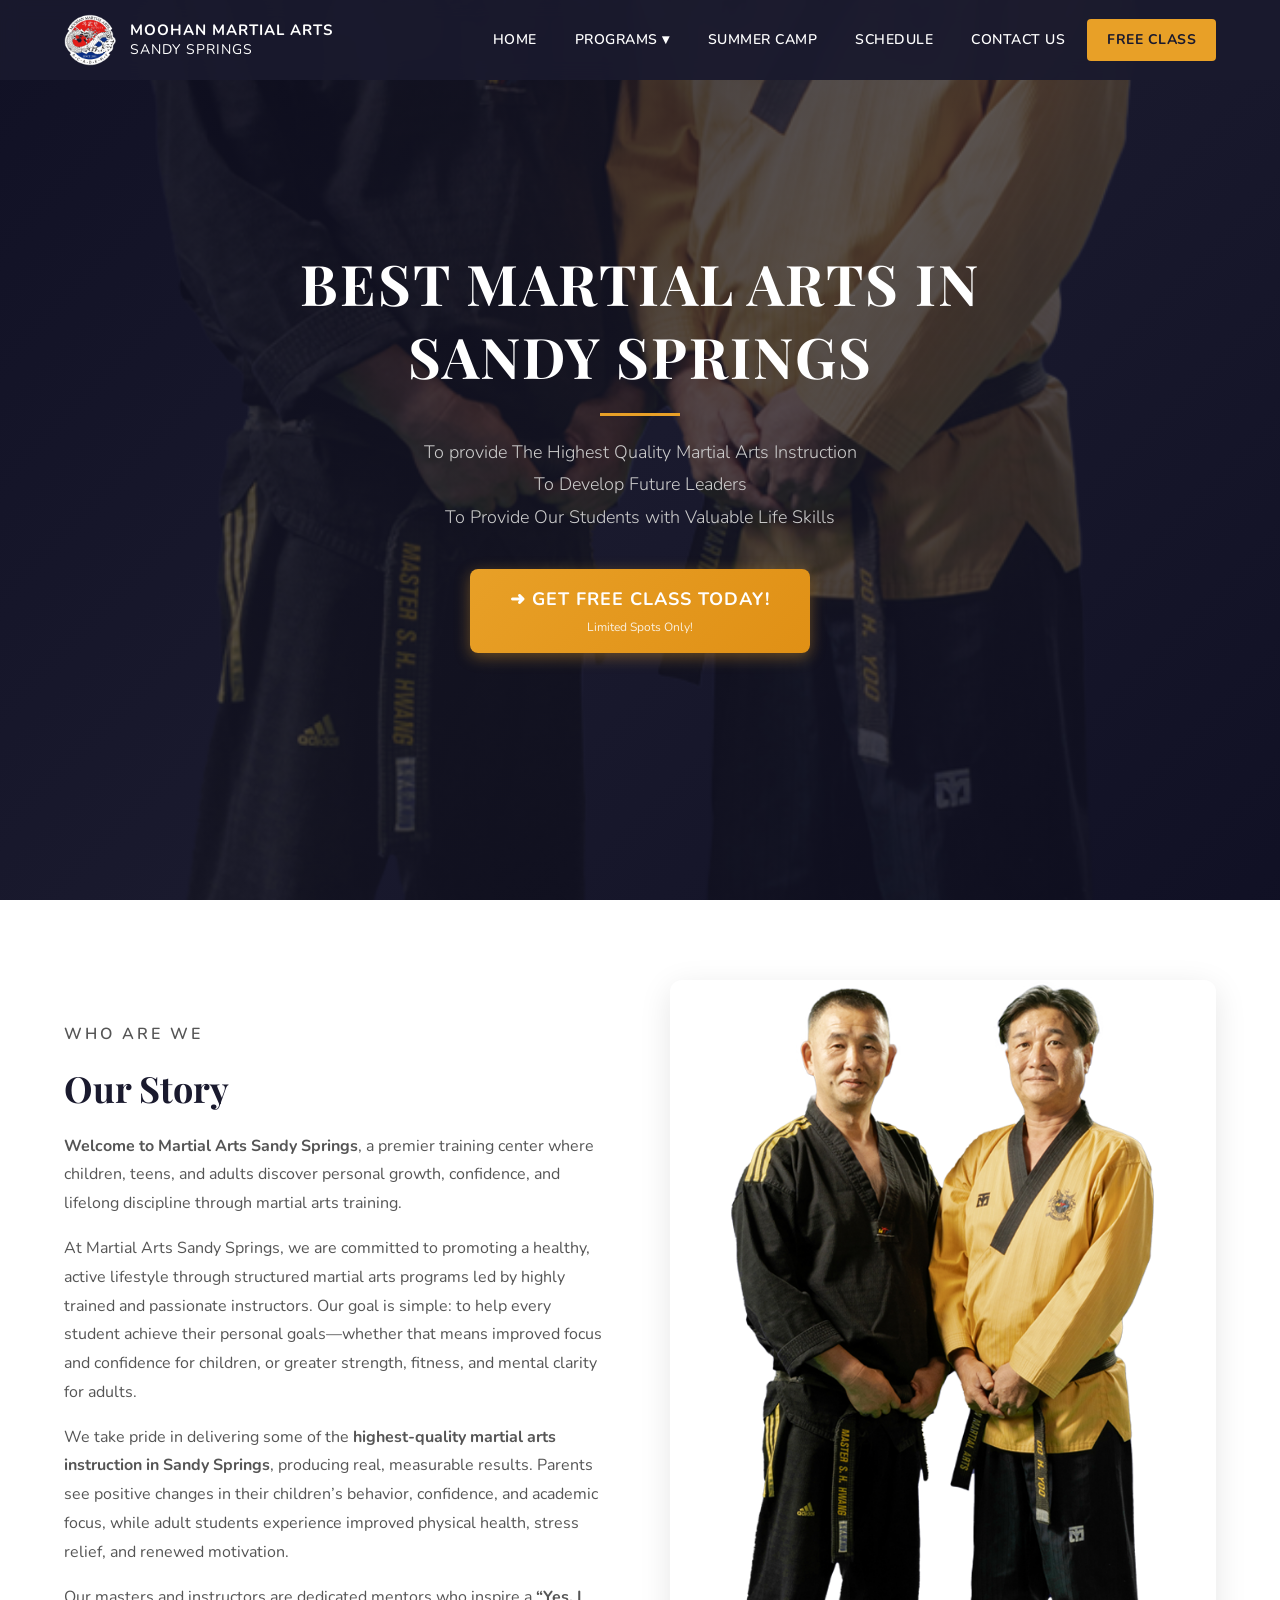
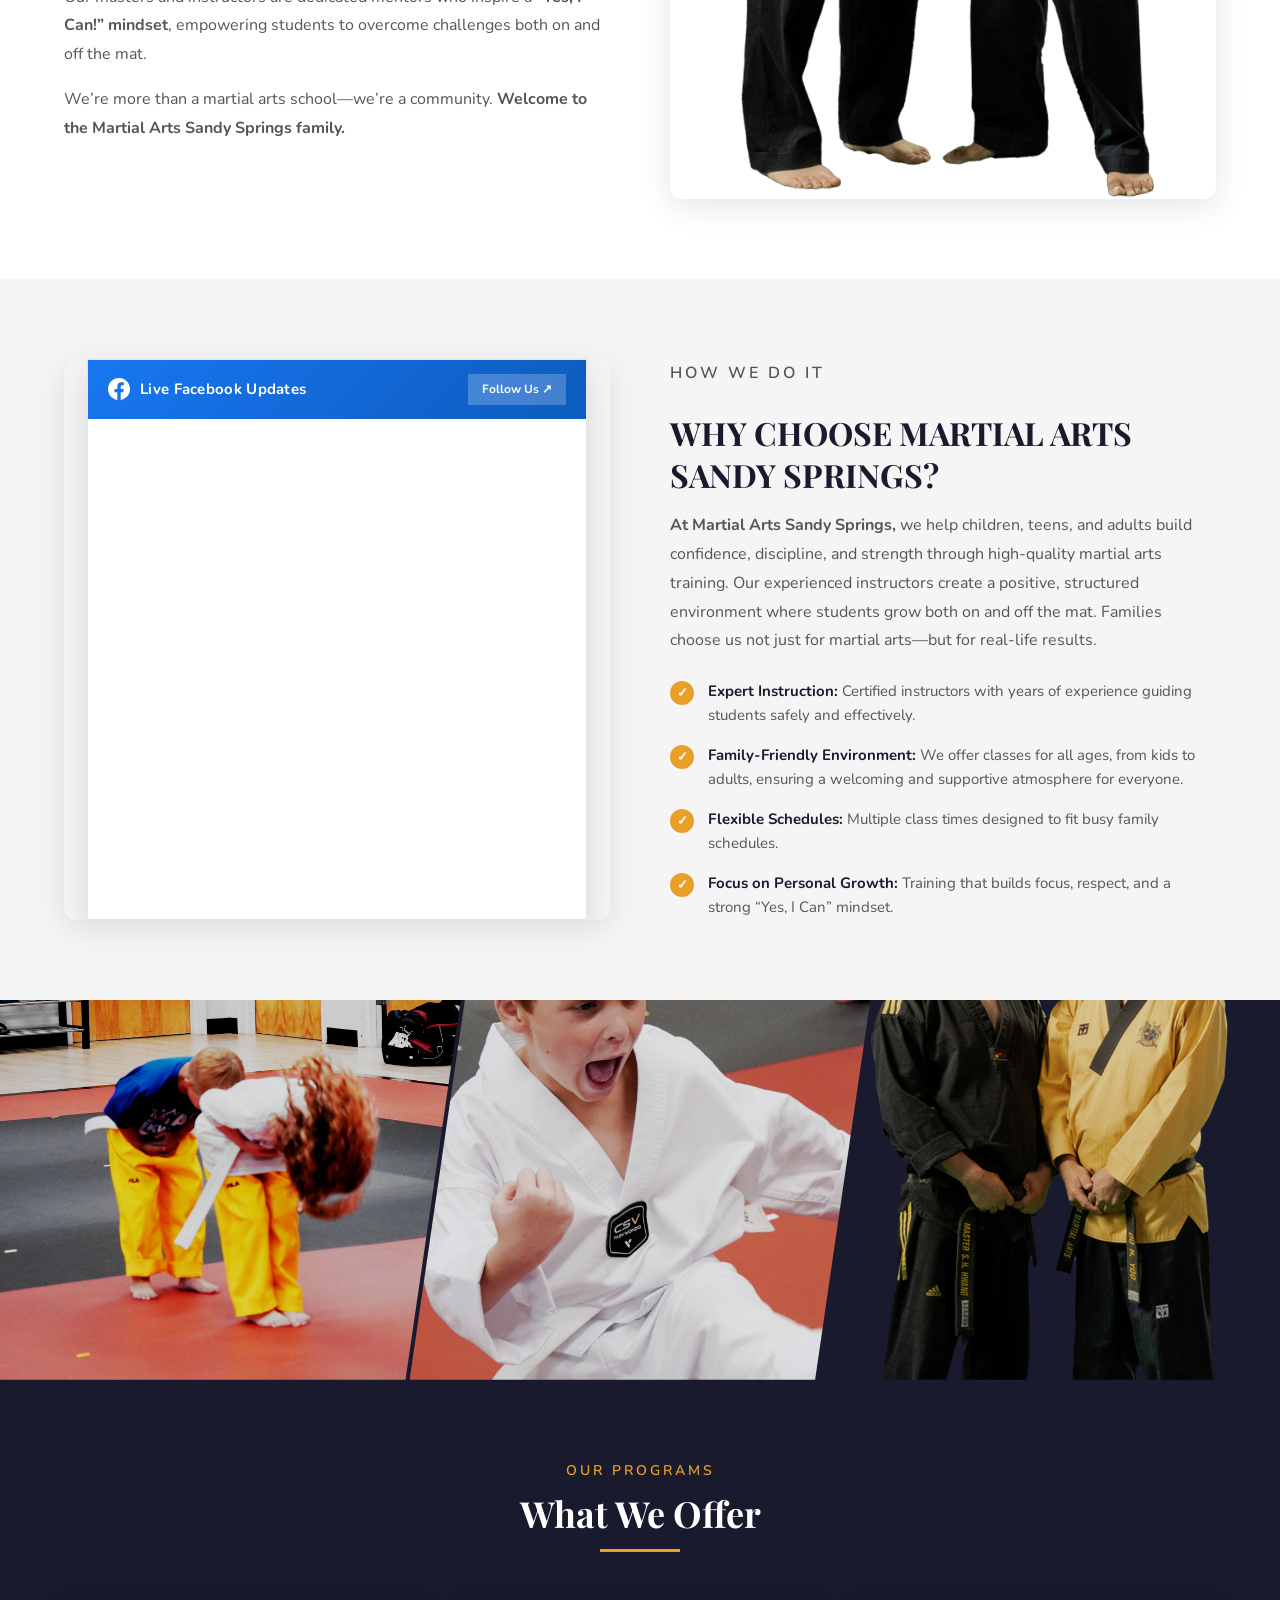
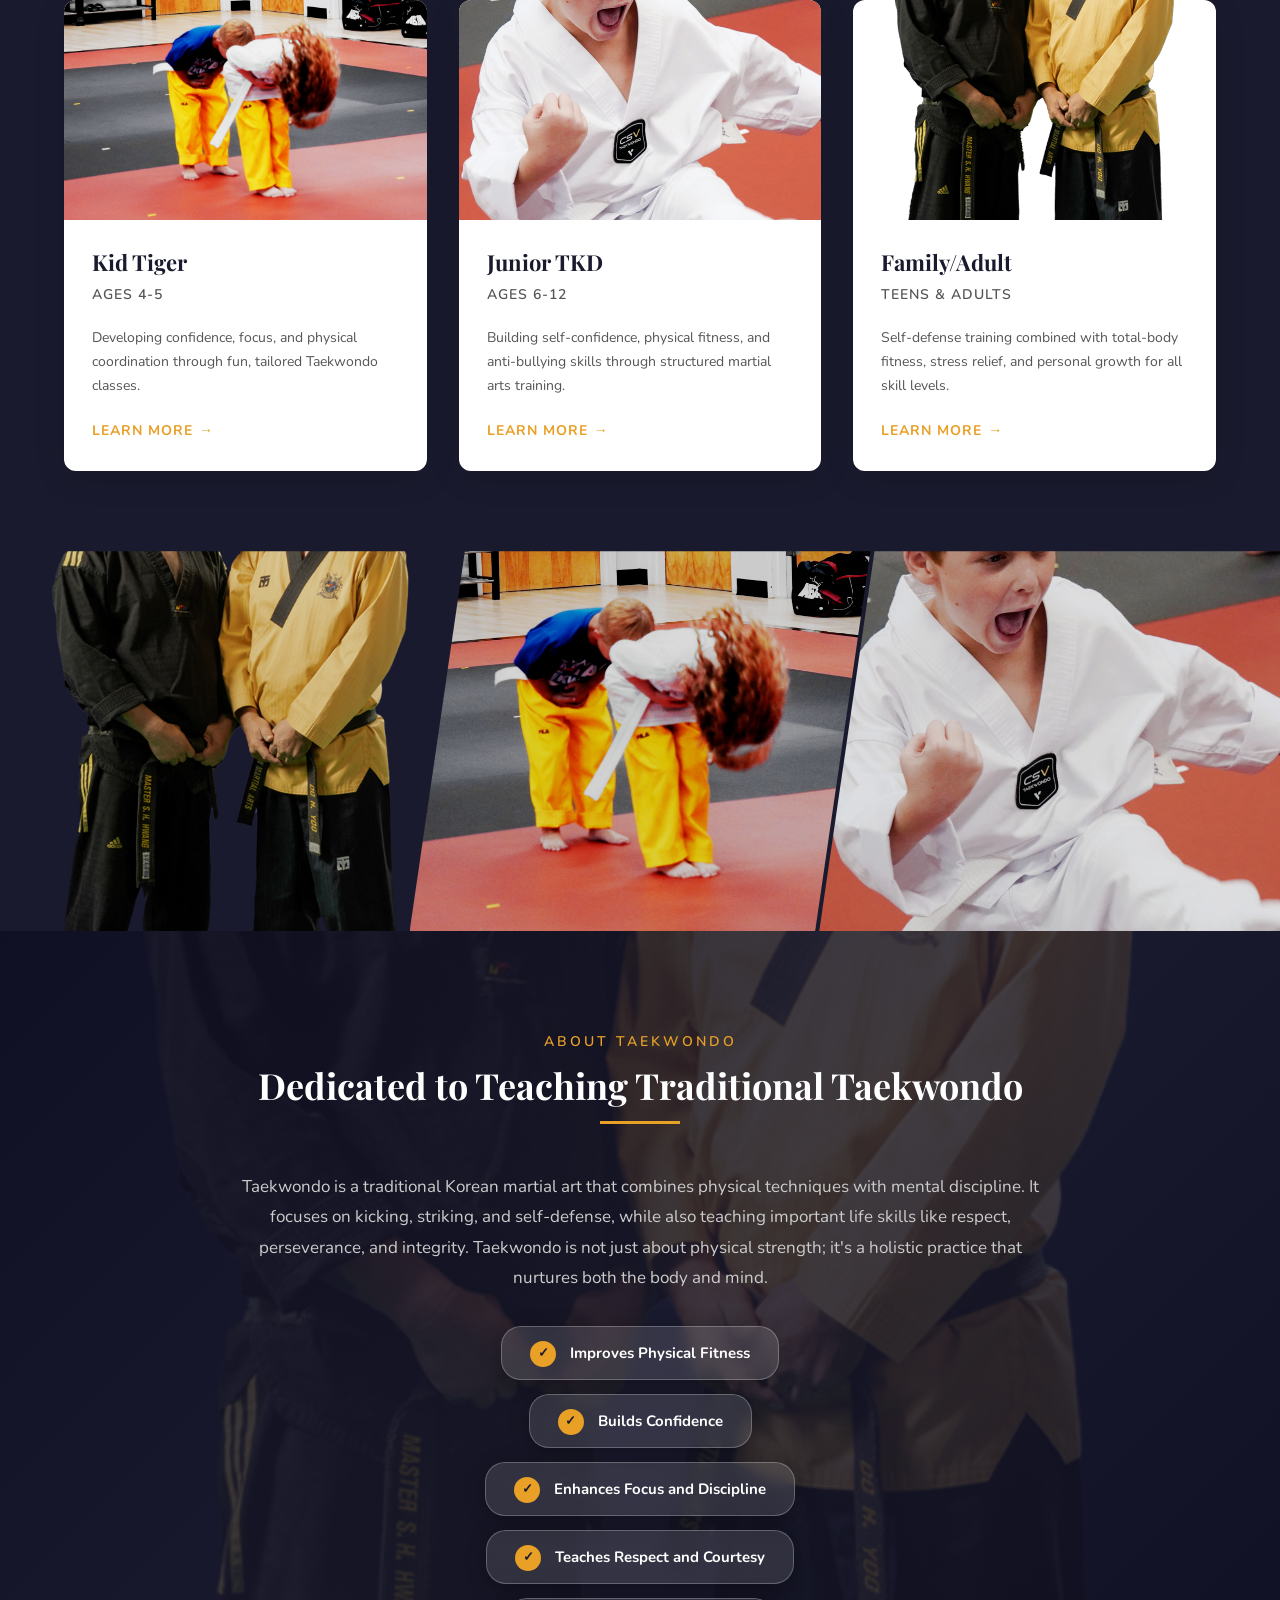
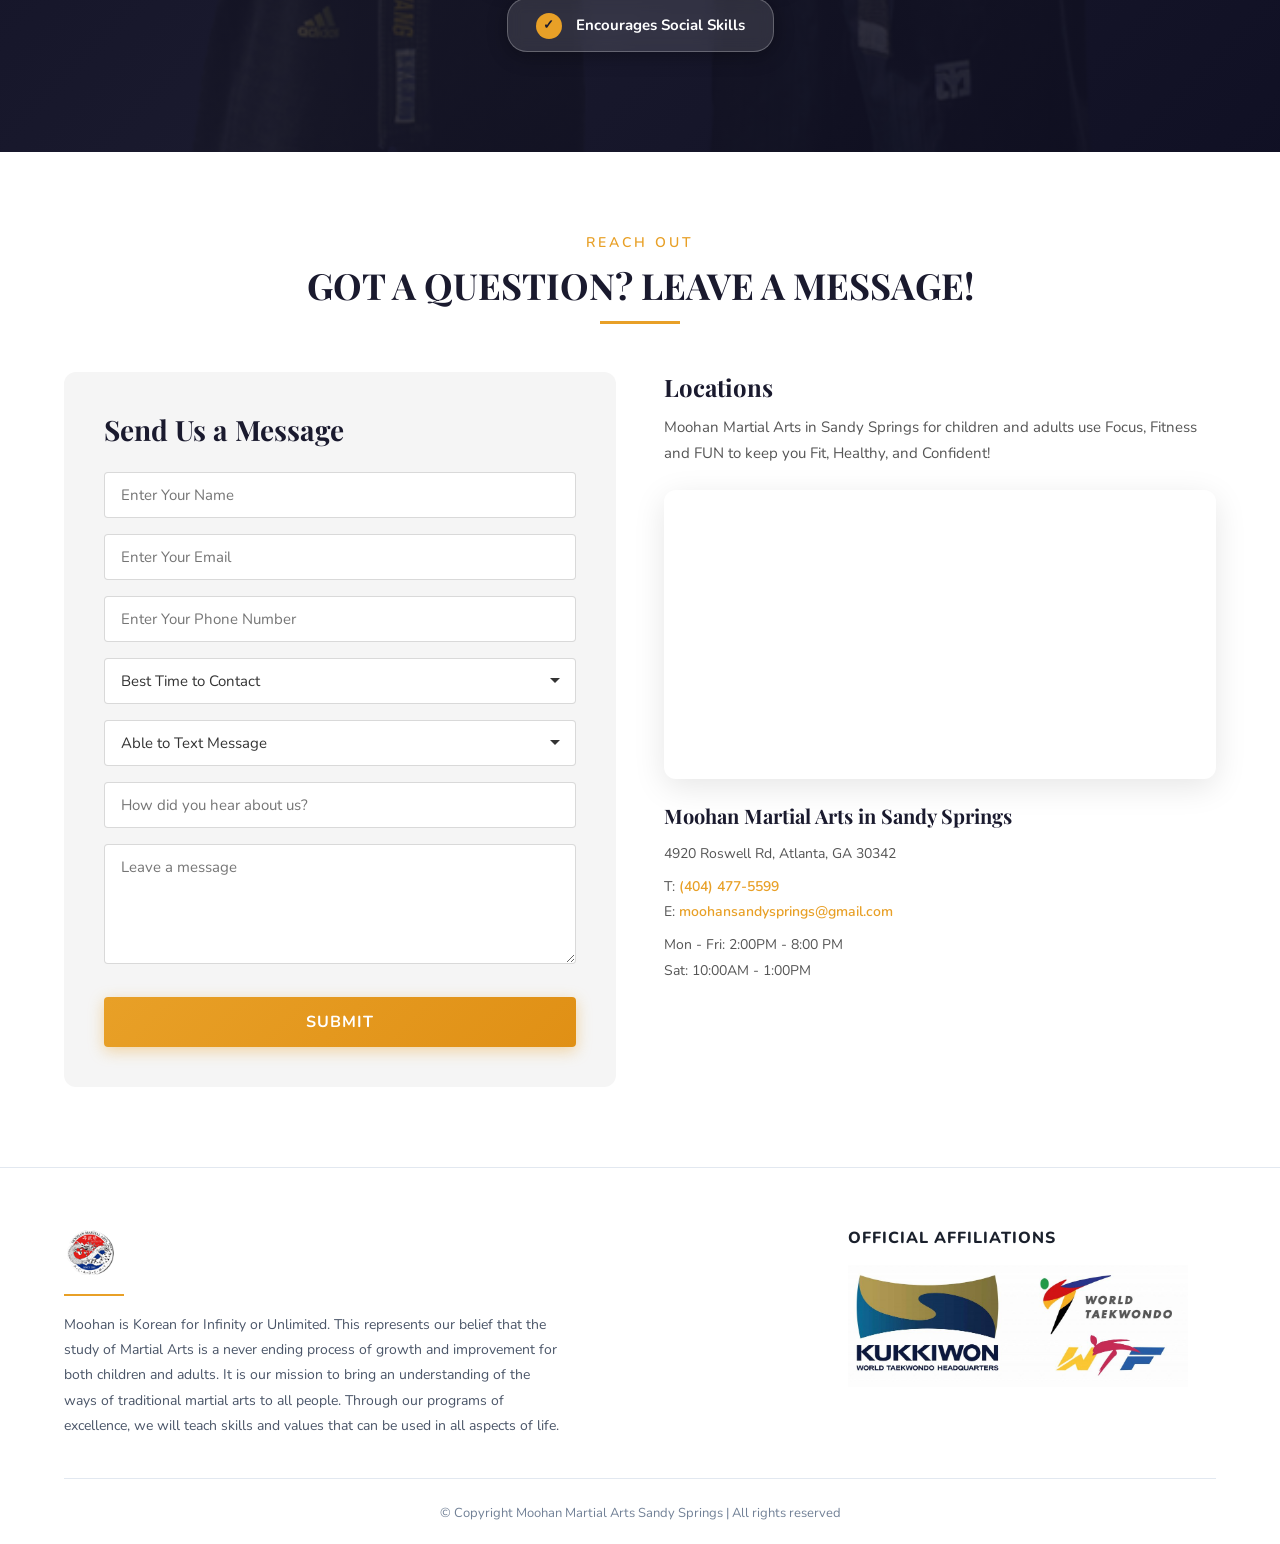
==== index.html @ e14ae4fa "Initial commit — Moohan Martial Arts Sandy Springs website" ====
<!DOCTYPE html>
<html lang="en-US">
<head>
  <meta charset="UTF-8">
  <meta name="viewport" content="width=device-width, initial-scale=1">
  <title>Home of Moohan Martial Arts Sandy Springs</title>
  <meta name="description" content="Discover the art of self-defense and personal growth at Moohan Martial Arts in Sandy Springs. Join our community and elevate your skills today!">
  <meta property="og:title" content="Home of Moohan Martial Arts Sandy Springs">
  <meta property="og:description" content="Best Martial Arts in Sandy Springs. Highest quality instruction for children, teens, and adults.">
  <meta property="og:type" content="website">
  <meta property="og:image" content="uploads/moohan-logo.png">
  <link rel="icon" href="uploads/favicon.png" sizes="32x32">
  <link rel="apple-touch-icon" href="uploads/favicon-192.png">
  <link rel="stylesheet" href="css/style.css">
</head>
<body>

  <!-- ===================== NAVIGATION ===================== -->
  <nav class="navbar" id="navbar">
    <div class="container">
      <a href="index.html" class="nav-brand">
        <img src="uploads/moohan-logo.png" alt="Moohan Martial Arts Logo" width="52" height="52">
        <div class="nav-brand-text">
          <strong>MOOHAN MARTIAL ARTS</strong>
          SANDY SPRINGS
        </div>
      </a>

      <button class="hamburger" id="hamburger" aria-label="Toggle navigation menu">
        <span></span><span></span><span></span>
      </button>

      <ul class="nav-links" id="nav-links">
        <li><a href="index.html">Home</a></li>
        <li>
          <a href="#">Programs ▾</a>
          <ul class="nav-dropdown">
            <li><a href="programs/kid-tiger.html">Kid Tiger</a></li>
            <li><a href="programs/junior-tkd.html">Junior TKD</a></li>
            <li><a href="programs/adult-family.html">Family/Adult</a></li>
          </ul>
        </li>
        <li><a href="summer-camp.html">Summer Camp</a></li>
        <li><a href="schedule.html">Schedule</a></li>
        <li><a href="contact.html">Contact Us</a></li>
        <li><a href="free-trial.html" class="nav-cta">FREE CLASS</a></li>
      </ul>
    </div>
  </nav>

  <!-- ===================== HERO SECTION ===================== -->
  <section class="hero" id="hero" style="background-image: url('uploads/moohan-masters.webp');">
    <div class="hero-content">
      <h1>BEST MARTIAL ARTS IN SANDY SPRINGS</h1>
      <hr class="hero-divider">
      <p class="hero-text">
        To provide The Highest Quality Martial Arts Instruction<br>
        To Develop Future Leaders<br>
        To Provide Our Students with Valuable Life Skills
      </p>
      <a href="free-trial.html" class="btn-cta">
        <span>➜ Get FREE Class Today!</span>
        <span class="btn-sub">Limited Spots Only!</span>
      </a>
    </div>
  </section>

  <!-- ===================== ABOUT / OUR STORY ===================== -->
  <section class="about-section" id="about">
    <div class="container">
      <div class="about-grid">
        <div class="about-text animate-on-scroll">
          <p class="about-label">WHO ARE WE</p>
          <h2>Our Story</h2>
          <p><strong>Welcome to Martial Arts Sandy Springs</strong>, a premier training center where children, teens, and adults discover personal growth, confidence, and lifelong discipline through martial arts training.</p>
          <p>At Martial Arts Sandy Springs, we are committed to promoting a healthy, active lifestyle through structured martial arts programs led by highly trained and passionate instructors. Our goal is simple: to help every student achieve their personal goals—whether that means improved focus and confidence for children, or greater strength, fitness, and mental clarity for adults.</p>
          <p>We take pride in delivering some of the <strong>highest-quality martial arts instruction in Sandy Springs</strong>, producing real, measurable results. Parents see positive changes in their children’s behavior, confidence, and academic focus, while adult students experience improved physical health, stress relief, and renewed motivation.</p>
          <p>Our masters and instructors are dedicated mentors who inspire a <strong>“Yes, I Can!” mindset</strong>, empowering students to overcome challenges both on and off the mat.</p>
          <p>We’re more than a martial arts school—we’re a community. <strong>Welcome to the Martial Arts Sandy Springs family.</strong></p>
        </div>
        <div class="about-image animate-on-scroll">
          <img src="uploads/moohan-masters.webp" alt="Moohan Martial Arts Masters and Instructors" width="600" height="400">
        </div>
      </div>
    </div>
  </section>

  <!-- ===================== WHY CHOOSE US ===================== -->
  <section class="why-choose-section" id="why-choose">
    <div class="container">
      <div class="why-choose-grid">
        <div class="why-choose-image animate-on-scroll" style="display: flex; justify-content: center; align-items: center; width: 100%; max-width: 100%; box-sizing: border-box;">
          <div id="fb-root"></div>
          <script async defer crossorigin="anonymous" src="https://connect.facebook.net/en_US/sdk.js#xfbml=1&version=v18.0"></script>
          
          <div class="fb-card-wrapper" style="width: 100%; max-width: 500px; box-sizing: border-box; background: #ffffff; border-radius: 0; border: 1px solid rgba(0, 0, 0, 0.1); box-shadow: 0 12px 32px rgba(0, 0, 0, 0.12); overflow: hidden; padding: 0;">
            <div class="fb-card-header" style="background: linear-gradient(135deg, #1877f2, #0d5bbd); padding: 14px 20px; display: flex; align-items: center; justify-content: space-between; color: #ffffff; border-radius: 0; box-sizing: border-box;">
              <div style="display: flex; align-items: center; gap: 10px;">
                <svg width="22" height="22" viewBox="0 0 24 24" fill="#ffffff"><path d="M24 12.073c0-6.627-5.373-12-12-12s-12 5.373-12 12c0 5.99 4.388 10.954 10.125 11.854v-8.385H7.078v-3.47h3.047V9.43c0-3.007 1.792-4.669 4.533-4.669 1.312 0 2.686.235 2.686.235v2.953H15.83c-1.491 0-1.956.925-1.956 1.874v2.25h3.328l-.532 3.47h-2.796v8.385C19.612 23.027 24 18.062 24 12.073z"/></svg>
                <span style="font-weight: 700; font-size: 15px; letter-spacing: 0.3px; color: #ffffff;">Live Facebook Updates</span>
              </div>
              <a href="https://www.facebook.com/moohansandysprings/" target="_blank" style="background: rgba(255,255,255,0.22); color: #ffffff; padding: 6px 14px; border-radius: 0; font-size: 12px; font-weight: 700; text-decoration: none; transition: background 0.2s;" onmouseover="this.style.background='rgba(255,255,255,0.38)'" onmouseout="this.style.background='rgba(255,255,255,0.22)'">Follow Us ↗</a>
            </div>

            <div class="fb-page" 
                 data-href="https://www.facebook.com/moohansandysprings/" 
                 data-tabs="timeline" 
                 data-width="500" 
                 data-height="500" 
                 data-small-header="true" 
                 data-adapt-container-width="true" 
                 data-hide-cover="true" 
                 data-show-facepile="false"
                 style="overflow: hidden; width: 100%;">
              <blockquote cite="https://www.facebook.com/moohansandysprings/" class="fb-xfbml-parse-ignore">
                <iframe 
                  src="https://www.facebook.com/plugins/page.php?href=https%3A%2F%2Fwww.facebook.com%2Fmoohansandysprings%2F&tabs=timeline&width=500&height=500&small_header=true&adapt_container_width=true&hide_cover=true&show_facepile=false&appId" 
                  width="100%" 
                  height="500" 
                  style="border:none; overflow:hidden; width:100%; max-width:100%; height:500px; display:block; margin:0; padding:0;" 
                  scrolling="no" 
                  frameborder="0" 
                  allowfullscreen="true" 
                  allow="autoplay; clipboard-write; encrypted-media; picture-in-picture; web-share"
                  title="Moohan Martial Arts Sandy Springs Facebook Feed">
                </iframe>
              </blockquote>
            </div>
          </div>
        </div>
        <div class="why-choose-text animate-on-scroll">
          <p class="about-label">HOW WE DO IT</p>
          <h2>WHY CHOOSE MARTIAL ARTS SANDY SPRINGS?</h2>
          <p><strong>At Martial Arts Sandy Springs,</strong> we help children, teens, and adults build confidence, discipline, and strength through high-quality martial arts training. Our experienced instructors create a positive, structured environment where students grow both on and off the mat. Families choose us not just for martial arts—but for real-life results.</p>
          
          <div class="bullet-list">
            <div class="bullet-item">
              <div class="bullet-icon">✓</div>
              <div class="bullet-content">
                <strong>Expert Instruction:</strong> Certified instructors with years of experience guiding students safely and effectively.
              </div>
            </div>
            <div class="bullet-item">
              <div class="bullet-icon">✓</div>
              <div class="bullet-content">
                <strong>Family-Friendly Environment:</strong> We offer classes for all ages, from kids to adults, ensuring a welcoming and supportive atmosphere for everyone.
              </div>
            </div>
            <div class="bullet-item">
              <div class="bullet-icon">✓</div>
              <div class="bullet-content">
                <strong>Flexible Schedules:</strong> Multiple class times designed to fit busy family schedules.
              </div>
            </div>
            <div class="bullet-item">
              <div class="bullet-icon">✓</div>
              <div class="bullet-content">
                <strong>Focus on Personal Growth:</strong> Training that builds focus, respect, and a strong “Yes, I Can” mindset.
              </div>
            </div>
          </div>
        </div>
      </div>
    </div>
  </section>

  <!-- ===================== GALLERY STRIP 1 ===================== -->
  <section class="photo-gallery-band-flush" id="gallery-1">
    <div class="gallery-grid-flush animate-on-scroll">
      <div class="gallery-item-flush">
        <img src="uploads/kid-tiger-hero.jpg" alt="Martial Arts Student Action Photo 1">
      </div>
      <div class="gallery-item-flush">
        <img src="uploads/kids-martial-arts.jpg" alt="Martial Arts Student Action Photo 2">
      </div>
      <div class="gallery-item-flush">
        <img src="uploads/moohan-masters.webp" alt="Martial Arts Student Action Photo 3">
      </div>
    </div>
  </section>

  <!-- ===================== PROGRAMS ===================== -->
  <section class="programs-section" id="programs">
    <div class="container">
      <p class="section-label">OUR PROGRAMS</p>
      <h2 class="section-title section-title--light">What We Offer</h2>
      <hr class="section-divider">

      <div class="programs-grid">
        <!-- Kid Tiger -->
        <a href="programs/kid-tiger.html" class="program-card animate-on-scroll">
          <div class="program-card-image">
            <img src="uploads/kid-tiger-hero.jpg" alt="Kid Tiger Taekwondo Program for Ages 4-5" width="400" height="260">
          </div>
          <div class="program-card-body">
            <h3>Kid Tiger</h3>
            <p class="program-card-age">Ages 4-5</p>
            <p>Developing confidence, focus, and physical coordination through fun, tailored Taekwondo classes.</p>
            <span class="program-card-link">Learn More</span>
          </div>
        </a>

        <!-- Junior TKD -->
        <a href="programs/junior-tkd.html" class="program-card animate-on-scroll">
          <div class="program-card-image">
            <img src="uploads/kids-martial-arts.jpg" alt="Junior TKD Program for Ages 6-12" width="400" height="260">
          </div>
          <div class="program-card-body">
            <h3>Junior TKD</h3>
            <p class="program-card-age">Ages 6-12</p>
            <p>Building self-confidence, physical fitness, and anti-bullying skills through structured martial arts training.</p>
            <span class="program-card-link">Learn More</span>
          </div>
        </a>

        <!-- Family/Adult -->
        <a href="programs/adult-family.html" class="program-card animate-on-scroll">
          <div class="program-card-image">
            <img src="uploads/moohan-masters.webp" alt="Teen and Adult Martial Arts Program" width="400" height="260">
          </div>
          <div class="program-card-body">
            <h3>Family/Adult</h3>
            <p class="program-card-age">Teens & Adults</p>
            <p>Self-defense training combined with total-body fitness, stress relief, and personal growth for all skill levels.</p>
            <span class="program-card-link">Learn More</span>
          </div>
        </a>
      </div>
    </div>
  </section>

  <!-- ===================== GALLERY STRIP 2 ===================== -->
  <section class="photo-gallery-band-flush" id="gallery-2">
    <div class="gallery-grid-flush animate-on-scroll">
      <div class="gallery-item-flush">
        <img src="uploads/moohan-masters.webp" alt="Dojang Training Area Photo 1">
      </div>
      <div class="gallery-item-flush">
        <img src="uploads/kid-tiger-hero.jpg" alt="Group Board Breaking Photo 2">
      </div>
      <div class="gallery-item-flush">
        <img src="uploads/kids-martial-arts.jpg" alt="Training Facility Photo 3">
      </div>
    </div>
  </section>

  <!-- ===================== ABOUT TAEKWONDO ===================== -->
  <section class="taekwondo-section" id="taekwondo" style="background-image: url('uploads/moohan-masters.webp');">
    <div class="container">
      <div class="taekwondo-content animate-on-scroll">
        <p class="section-label" style="color: var(--color-accent);">ABOUT TAEKWONDO</p>
        <h2 class="section-title section-title--light">Dedicated to Teaching Traditional Taekwondo</h2>
        <hr class="section-divider">
        <p class="taekwondo-description">
          Taekwondo is a traditional Korean martial art that combines physical techniques with mental discipline. It focuses on kicking, striking, and self-defense, while also teaching important life skills like respect, perseverance, and integrity. Taekwondo is not just about physical strength; it's a holistic practice that nurtures both the body and mind.
        </p>

        <div class="taekwondo-bullets">
          <div class="bullet-item">
            <div class="bullet-icon">✓</div>
            <div class="bullet-content"><strong>Improves Physical Fitness</strong></div>
          </div>
          <div class="bullet-item">
            <div class="bullet-icon">✓</div>
            <div class="bullet-content"><strong>Builds Confidence</strong></div>
          </div>
          <div class="bullet-item">
            <div class="bullet-icon">✓</div>
            <div class="bullet-content"><strong>Enhances Focus and Discipline</strong></div>
          </div>
          <div class="bullet-item">
            <div class="bullet-icon">✓</div>
            <div class="bullet-content"><strong>Teaches Respect and Courtesy</strong></div>
          </div>
          <div class="bullet-item">
            <div class="bullet-icon">✓</div>
            <div class="bullet-content"><strong>Encourages Social Skills</strong></div>
          </div>
        </div>
      </div>
    </div>
  </section>

  <!-- ===================== CONTACT / LOCATION ===================== -->
  <section class="contact-section" id="contact">
    <div class="container">
      <p class="section-label">REACH OUT</p>
      <h2 class="section-title section-title--dark">GOT A QUESTION? LEAVE A MESSAGE!</h2>
      <hr class="section-divider">

      <div class="contact-grid">
        <!-- Contact Form -->
        <div class="contact-form-wrapper animate-on-scroll">
          <h3>Send Us a Message</h3>
          <form id="contact-form" action="https://formsubmit.co/moohansandysprings@gatech.edu" method="post" onsubmit="return handleFormSubmit(event)">
            <input type="hidden" name="_subject" value="New Website Inquiry — Moohan Martial Arts Sandy Springs">
            <input type="hidden" name="_template" value="table">
            <input type="hidden" name="_captcha" value="false">
            <input type="hidden" name="_autorespond" value="Thank you for contacting Moohan Martial Arts Sandy Springs! We have received your message and will reach out to you shortly.">
            <div class="form-group">
              <input type="text" name="name" placeholder="Enter Your Name" required id="contact-name">
            </div>
            <div class="form-group">
              <input type="email" name="email" placeholder="Enter Your Email" required id="contact-email">
            </div>
            <div class="form-group">
              <input type="tel" name="phone" placeholder="Enter Your Phone Number" required id="contact-phone">
            </div>
            <div class="form-group">
              <select name="contact_time" required id="contact-time">
                <option value="" disabled selected>Best Time to Contact</option>
                <option value="Morning">Morning</option>
                <option value="Afternoon">Afternoon</option>
                <option value="Evening">Evening</option>
              </select>
            </div>
            <div class="form-group">
              <select name="text_message" required id="contact-sms">
                <option value="" disabled selected>Able to Text Message</option>
                <option value="Yes">Yes</option>
                <option value="No">No</option>
              </select>
            </div>
            <div class="form-group">
              <input type="text" name="referral" placeholder="How did you hear about us?" required id="contact-referral">
            </div>
            <div class="form-group">
              <textarea name="message" placeholder="Leave a message" required id="contact-message"></textarea>
            </div>
            <button type="submit" class="btn-submit" id="contact-submit">Submit</button>
            <div class="form-success" id="form-success">Thank you! Your message has been sent successfully. We'll get back to you soon!</div>
          </form>
        </div>

        <!-- Location & Map -->
        <div class="location-info animate-on-scroll">
          <h4>Locations</h4>
          <p>Moohan Martial Arts in Sandy Springs for children and adults use Focus, Fitness and FUN to keep you Fit, Healthy, and Confident!</p>

          <div class="map-container">
            <iframe title="Google Map — Moohan Martial Arts Sandy Springs" src="https://maps.google.com/maps?output=embed&q=moohan%20sandy%20spring%20in%20GA&z=16" loading="lazy"></iframe>
          </div>

          <div class="location-details">
            <h5>Moohan Martial Arts in Sandy Springs</h5>
            <p>4920 Roswell Rd, Atlanta, GA 30342</p>
            <p>T: <a href="tel:4044775599">(404) 477-5599</a><br>
               E: <a href="mailto:moohansandysprings@gmail.com">moohansandysprings@gmail.com</a></p>
            <p>Mon - Fri: 2:00PM - 8:00 PM<br>
               Sat: 10:00AM - 1:00PM</p>
          </div>
        </div>
      </div>
    </div>
  </section>

  <!-- ===================== FOOTER ===================== -->
  <footer class="footer" id="footer">
    <div class="container">
      <div class="footer-grid">
        <div class="footer-brand">
          <img src="uploads/logo-footer.png" alt="Moohan Martial Arts Sandy Springs Footer Logo" width="311" height="69">
          <hr class="footer-divider">
          <p>Moohan is Korean for Infinity or Unlimited. This represents our belief that the study of Martial Arts is a never ending process of growth and improvement for both children and adults. It is our mission to bring an understanding of the ways of traditional martial arts to all people. Through our programs of excellence, we will teach skills and values that can be used in all aspects of life.</p>
        </div>

        <div class="footer-affiliations">
          <h4>OFFICIAL AFFILIATIONS</h4>
          <div style="margin-top: 16px;">
            <img src="uploads/affiliations-logo.png" alt="Kukkiwon and World Taekwondo Affiliations" style="width: 100%; max-width: 340px; height: auto; display: block;">
          </div>
        </div>
      </div>

      <div class="footer-bottom">
        <p>© Copyright Moohan Martial Arts Sandy Springs | All rights reserved</p>
      </div>
    </div>
  </footer>

  <script src="js/main.js"></script>
</body>
</html>
---- css/style.css ----
/* ===================================================
   Moohan Martial Arts Sandy Springs — Design System
   Exact replica of moohansandysprings.com
   =================================================== */

/* --- Google Fonts --- */
@import url('https://fonts.googleapis.com/css2?family=Nunito:wght@300;400;500;600;700&family=Playfair+Display:wght@400;700&family=Inter:wght@300;700&family=Roboto:wght@300;400;700&family=IBM+Plex+Sans:wght@400&display=swap');

/* --- CSS Reset --- */
*, *::before, *::after {
  margin: 0;
  padding: 0;
  box-sizing: border-box;
}

html {
  scroll-behavior: smooth;
}

body {
  font-family: 'Nunito', 'Roboto', sans-serif;
  font-weight: 400;
  font-size: 16px;
  line-height: 1.6;
  color: #333;
  background: #fff;
  overflow-x: hidden;
}

img {
  max-width: 100%;
  height: auto;
  display: block;
}

a {
  text-decoration: none;
  color: inherit;
  transition: color 0.3s ease, opacity 0.3s ease;
}

ul, ol {
  list-style: none;
}

h1, h2, h3, h4, h5, h6 {
  font-family: 'Playfair Display', serif;
  font-weight: 700;
  line-height: 1.3;
}

/* --- Design Tokens --- */
:root {
  --color-dark: #1a1a2e;
  --color-dark-alt: #16213e;
  --color-dark-section: #0f0f23;
  --color-white: #ffffff;
  --color-light-gray: #f5f5f5;
  --color-text-light: #cccccc;
  --color-text-body: #555555;
  --color-accent: #e8a027;
  --color-accent-hover: #d4911f;
  --color-orange: #f5a623;
  --color-orange-dark: #e09015;
  --color-blue-dark: #1b2a4a;
  --color-border: rgba(255,255,255,0.15);
  --color-overlay: rgba(0,0,0,0.6);
  --shadow-card: 0 8px 32px rgba(0,0,0,0.1);
  --shadow-btn: 0 4px 15px rgba(232,160,39,0.4);
  --radius-sm: 4px;
  --radius-md: 8px;
  --radius-lg: 12px;
  --radius-xl: 20px;
  --transition: 0.3s ease;
  --max-width: 1200px;
  --nav-height: 80px;
}

/* --- Utility --- */
.container {
  max-width: var(--max-width);
  margin: 0 auto;
  padding: 0 24px;
  width: 100%;
}

.container-full {
  width: 100%;
  max-width: 100%;
  padding: 0 32px;
  margin: 0 auto;
}


.section-padding {
  padding: 80px 0;
}

.text-center {
  text-align: center;
}

.sr-only {
  position: absolute;
  width: 1px;
  height: 1px;
  overflow: hidden;
  clip: rect(0 0 0 0);
  white-space: nowrap;
}

/* ===================================================
   NAVIGATION
   =================================================== */
.navbar {
  position: fixed;
  top: 0;
  left: 0;
  right: 0;
  z-index: 1000;
  background: rgba(26, 26, 46, 0.95);
  backdrop-filter: blur(10px);
  -webkit-backdrop-filter: blur(10px);
  height: var(--nav-height);
  display: flex;
  align-items: center;
  transition: background var(--transition), box-shadow var(--transition);
}

.navbar.scrolled {
  background: rgba(15, 15, 35, 0.98);
  box-shadow: 0 2px 20px rgba(0,0,0,0.3);
}

.navbar .container {
  display: flex;
  align-items: center;
  justify-content: space-between;
}

.nav-brand {
  display: flex;
  align-items: center;
  gap: 14px;
  flex-shrink: 0;
}

.nav-brand img {
  width: 52px;
  height: 52px;
  border-radius: 50%;
}

.nav-brand-text {
  color: var(--color-white);
  font-family: 'Nunito', sans-serif;
  font-size: 14px;
  line-height: 1.3;
  letter-spacing: 1px;
}

.nav-brand-text strong {
  font-weight: 700;
  font-size: 15px;
  display: block;
}

.nav-links {
  display: flex;
  align-items: center;
  gap: 6px;
}

.nav-links > li {
  position: relative;
}

.nav-links > li > a {
  display: inline-block;
  padding: 10px 16px;
  color: var(--color-white);
  font-family: 'Nunito', sans-serif;
  font-size: 14px;
  font-weight: 600;
  letter-spacing: 0.5px;
  text-transform: uppercase;
  transition: color var(--transition);
  white-space: nowrap;
}

.nav-links > li > a:hover {
  color: var(--color-accent);
}

/* Dropdown */
.nav-dropdown {
  position: absolute;
  top: 100%;
  left: 0;
  min-width: 200px;
  background: var(--color-dark);
  border: 1px solid var(--color-border);
  border-radius: var(--radius-sm);
  opacity: 0;
  visibility: hidden;
  transform: translateY(8px);
  transition: opacity var(--transition), transform var(--transition), visibility var(--transition);
  box-shadow: 0 8px 30px rgba(0,0,0,0.4);
}

.nav-links > li:hover .nav-dropdown {
  opacity: 1;
  visibility: visible;
  transform: translateY(0);
}

.nav-dropdown li a {
  display: block;
  padding: 12px 20px;
  color: var(--color-white);
  font-family: 'Nunito', sans-serif;
  font-size: 14px;
  font-weight: 500;
  transition: background var(--transition), color var(--transition);
}

.nav-dropdown li a:hover {
  background: rgba(232,160,39,0.15);
  color: var(--color-accent);
}

/* FREE CLASS nav button */
.nav-cta {
  background: var(--color-accent);
  color: var(--color-dark) !important;
  border-radius: var(--radius-sm);
  font-weight: 700 !important;
  padding: 10px 20px !important;
  transition: background var(--transition), transform var(--transition);
}

.nav-cta:hover {
  background: var(--color-accent-hover);
  transform: translateY(-1px);
}

/* Hamburger */
.hamburger {
  display: none;
  flex-direction: column;
  gap: 5px;
  cursor: pointer;
  padding: 8px;
  background: none;
  border: none;
  z-index: 1001;
}

.hamburger span {
  display: block;
  width: 26px;
  height: 2px;
  background: var(--color-white);
  transition: transform var(--transition), opacity var(--transition);
}

.hamburger.active span:nth-child(1) {
  transform: rotate(45deg) translate(5px, 5px);
}
.hamburger.active span:nth-child(2) {
  opacity: 0;
}
.hamburger.active span:nth-child(3) {
  transform: rotate(-45deg) translate(5px, -5px);
}

/* ===================================================
   HERO SECTION
   =================================================== */
.hero {
  position: relative;
  min-height: 100vh;
  display: flex;
  align-items: center;
  justify-content: center;
  background-color: var(--color-dark);
  background-size: cover;
  background-position: center;
  background-repeat: no-repeat;
  overflow: hidden;
}

.hero::before {
  content: '';
  position: absolute;
  inset: 0;
  background: linear-gradient(
    135deg,
    rgba(15, 15, 35, 0.85) 0%,
    rgba(26, 26, 46, 0.7) 50%,
    rgba(15, 15, 35, 0.85) 100%
  );
  z-index: 1;
}

.hero-content {
  position: relative;
  z-index: 2;
  text-align: center;
  max-width: 800px;
  padding: 0 24px;
  animation: fadeInUp 1s ease 0.2s both;
}

.hero h1 {
  color: var(--color-white);
  font-family: 'Playfair Display', serif;
  font-size: clamp(32px, 5vw, 56px);
  font-weight: 700;
  margin-bottom: 16px;
  letter-spacing: 2px;
  text-transform: uppercase;
}

.hero-divider {
  width: 80px;
  height: 3px;
  background: var(--color-accent);
  margin: 20px auto;
  border: none;
}

.hero-text {
  color: var(--color-text-light);
  font-family: 'Nunito', sans-serif;
  font-size: 18px;
  font-weight: 300;
  line-height: 1.8;
  margin-bottom: 36px;
}

/* ===================================================
   CTA BUTTON
   =================================================== */
.btn-cta {
  display: inline-flex;
  flex-direction: column;
  align-items: center;
  background: linear-gradient(135deg, var(--color-accent) 0%, var(--color-orange-dark) 100%);
  color: var(--color-white);
  padding: 16px 40px;
  border-radius: var(--radius-md);
  font-family: 'Nunito', sans-serif;
  font-weight: 700;
  font-size: 18px;
  text-transform: uppercase;
  letter-spacing: 1px;
  transition: transform var(--transition), box-shadow var(--transition);
  box-shadow: var(--shadow-btn);
  border: none;
  cursor: pointer;
  text-align: center;
}

.btn-cta:hover {
  transform: translateY(-3px);
  box-shadow: 0 8px 25px rgba(232,160,39,0.5);
}

.btn-cta .btn-sub {
  font-size: 12px;
  font-weight: 400;
  opacity: 0.85;
  margin-top: 4px;
  text-transform: none;
  letter-spacing: 0;
}

.btn-cta .btn-icon {
  margin-right: 8px;
}

/* ===================================================
   ABOUT / OUR STORY SECTION
   =================================================== */
.about-section {
  padding: 80px 0;
  background: var(--color-white);
}

.about-grid {
  display: grid;
  grid-template-columns: 1fr 1fr;
  gap: 60px;
  align-items: center;
}

.about-label {
  font-family: 'Nunito', sans-serif;
  font-size: 14px;
  font-weight: 600;
  text-transform: uppercase;
  letter-spacing: 3px;
  color: var(--color-accent);
  margin-bottom: 8px;
}

.about-section h2 {
  font-size: 36px;
  color: var(--color-dark);
  margin-bottom: 20px;
}

.about-section p {
  color: var(--color-text-body);
  font-size: 16px;
  line-height: 1.8;
  margin-bottom: 16px;
}

.about-image {
  border-radius: var(--radius-lg);
  overflow: hidden;
  box-shadow: var(--shadow-card);
}

.about-image img {
  width: 100%;
  height: 100%;
  object-fit: cover;
  transition: transform 0.6s ease;
}

.about-image:hover img {
  transform: scale(1.03);
}

/* ===================================================
   PROGRAMS SECTION
   =================================================== */
.programs-section {
  padding: 80px 0;
  background: var(--color-dark);
}

.section-label {
  font-family: 'Nunito', sans-serif;
  font-size: 14px;
  font-weight: 600;
  text-transform: uppercase;
  letter-spacing: 3px;
  color: var(--color-accent);
  text-align: center;
  margin-bottom: 8px;
}

.section-title {
  font-family: 'Playfair Display', serif;
  font-size: 36px;
  font-weight: 700;
  text-align: center;
  margin-bottom: 12px;
}

.section-title--light {
  color: var(--color-white);
}

.section-title--dark {
  color: var(--color-dark);
}

.section-divider {
  width: 80px;
  height: 3px;
  background: var(--color-accent);
  margin: 0 auto 48px;
  border: none;
}

.programs-grid {
  display: grid;
  grid-template-columns: repeat(3, 1fr);
  gap: 32px;
}

.program-card {
  background: var(--color-white);
  border-radius: var(--radius-lg);
  overflow: hidden;
  box-shadow: var(--shadow-card);
  transition: transform var(--transition), box-shadow var(--transition);
}

.program-card:hover {
  transform: translateY(-8px);
  box-shadow: 0 16px 48px rgba(0,0,0,0.15);
}

.program-card-image {
  height: 220px;
  overflow: hidden;
}

.program-card-image img {
  width: 100%;
  height: 100%;
  object-fit: cover;
  transition: transform 0.6s ease;
}

.program-card:hover .program-card-image img {
  transform: scale(1.08);
}

.program-card-body {
  padding: 28px;
}

.program-card-body h3 {
  font-family: 'Playfair Display', serif;
  font-size: 22px;
  color: var(--color-dark);
  margin-bottom: 6px;
}

.program-card-age {
  font-family: 'Nunito', sans-serif;
  font-size: 13px;
  font-weight: 600;
  color: var(--color-accent);
  text-transform: uppercase;
  letter-spacing: 1px;
  margin-bottom: 12px;
}

.program-card-body p {
  color: var(--color-text-body);
  font-size: 14px;
  line-height: 1.7;
  margin-bottom: 20px;
}

.program-card-link {
  display: inline-flex;
  align-items: center;
  gap: 6px;
  color: var(--color-accent);
  font-family: 'Nunito', sans-serif;
  font-weight: 700;
  font-size: 14px;
  text-transform: uppercase;
  letter-spacing: 1px;
  transition: gap var(--transition);
}

.program-card-link:hover {
  gap: 12px;
}

.program-card-link::after {
  content: '→';
}

/* ===================================================
   CONTACT / LOCATION SECTION
   =================================================== */
.contact-section {
  padding: 80px 0;
  background: var(--color-white);
}

.contact-grid {
  display: grid;
  grid-template-columns: 1fr 1fr;
  gap: 48px;
}

.contact-form-wrapper {
  background: var(--color-light-gray);
  border-radius: var(--radius-lg);
  padding: 40px;
}

.contact-form-wrapper h3 {
  font-family: 'Playfair Display', serif;
  font-size: 28px;
  color: var(--color-dark);
  margin-bottom: 24px;
}

.form-group {
  margin-bottom: 16px;
}

.form-group input,
.form-group select,
.form-group textarea {
  width: 100%;
  padding: 12px 16px;
  border: 1px solid rgba(0,0,0,0.15);
  border-radius: var(--radius-sm);
  font-family: 'Nunito', sans-serif;
  font-size: 15px;
  color: #333;
  background: var(--color-white);
  transition: border-color var(--transition), box-shadow var(--transition);
  outline: none;
}

.form-group input:focus,
.form-group select:focus,
.form-group textarea:focus {
  border-color: var(--color-accent);
  box-shadow: 0 0 0 3px rgba(232,160,39,0.15);
}

.form-group textarea {
  min-height: 120px;
  resize: vertical;
}

.form-group select {
  appearance: none;
  background-image: url("data:image/svg+xml,%3Csvg xmlns='http://www.w3.org/2000/svg' width='12' height='12' viewBox='0 0 12 12'%3E%3Cpath fill='%23333' d='M6 8L1 3h10z'/%3E%3C/svg%3E");
  background-repeat: no-repeat;
  background-position: right 14px center;
  padding-right: 36px;
}

.btn-submit {
  display: inline-block;
  background: linear-gradient(135deg, var(--color-accent), var(--color-orange-dark));
  color: var(--color-white);
  padding: 14px 36px;
  border: none;
  border-radius: var(--radius-sm);
  font-family: 'Nunito', sans-serif;
  font-size: 16px;
  font-weight: 700;
  cursor: pointer;
  transition: transform var(--transition), box-shadow var(--transition);
  box-shadow: var(--shadow-btn);
  text-transform: uppercase;
  letter-spacing: 1px;
  width: 100%;
  margin-top: 8px;
}

.btn-submit:hover {
  transform: translateY(-2px);
  box-shadow: 0 6px 20px rgba(232,160,39,0.5);
}

/* Location column */
.location-info h4 {
  font-family: 'Playfair Display', serif;
  font-size: 24px;
  color: var(--color-dark);
  margin-bottom: 12px;
}

.location-info > p {
  color: var(--color-text-body);
  font-size: 15px;
  line-height: 1.7;
  margin-bottom: 24px;
}

.map-container {
  border-radius: var(--radius-lg);
  overflow: hidden;
  margin-bottom: 24px;
  box-shadow: var(--shadow-card);
}

.map-container iframe {
  width: 100%;
  height: 280px;
  border: none;
}

.location-details h5 {
  font-family: 'Playfair Display', serif;
  font-size: 20px;
  color: var(--color-dark);
  margin-bottom: 12px;
}

.location-details p {
  color: var(--color-text-body);
  font-size: 14px;
  line-height: 1.8;
  margin-bottom: 8px;
}

.location-details a {
  color: var(--color-accent);
  font-weight: 600;
}

.location-details a:hover {
  text-decoration: underline;
}

/* ===================================================
   FOOTER
   =================================================== */
.footer {
  background: #ffffff;
  color: #2d3748;
  padding: 60px 0 20px;
  border-top: 1px solid #e2e8f0;
}

.footer-grid {
  display: grid;
  grid-template-columns: 2fr 1fr;
  gap: 48px;
  padding-bottom: 40px;
  border-bottom: 1px solid #e2e8f0;
}

.footer-brand img {
  height: 50px;
  width: auto;
  margin-bottom: 16px;
}

.footer-divider {
  width: 60px;
  height: 2px;
  background: var(--color-accent);
  border: none;
  margin-bottom: 16px;
}

.footer-brand p {
  color: #4a5568;
  font-size: 14px;
  line-height: 1.8;
  max-width: 500px;
}

.footer-affiliations h4 {
  font-family: 'Nunito', sans-serif;
  font-size: 16px;
  font-weight: 800;
  color: #1a202c;
  text-transform: uppercase;
  letter-spacing: 1px;
  margin-bottom: 16px;
}

.footer-bottom {
  text-align: center;
  padding-top: 24px;
  color: #718096;
  font-size: 13px;
  font-family: 'Nunito', sans-serif;
}

/* ===================================================
   PROGRAM DETAIL PAGES (Hero variation)
   =================================================== */
.page-hero {
  position: relative;
  min-height: 55vh;
  display: flex;
  align-items: center;
  justify-content: center;
  background-color: var(--color-dark);
  background-size: cover;
  background-position: center;
  overflow: hidden;
  padding-top: var(--nav-height);
}

.page-hero::before {
  content: '';
  position: absolute;
  inset: 0;
  background: linear-gradient(
    135deg,
    rgba(15, 15, 35, 0.85) 0%,
    rgba(26, 26, 46, 0.7) 50%,
    rgba(15, 15, 35, 0.85) 100%
  );
  z-index: 1;
}

.page-hero-content {
  position: relative;
  z-index: 2;
  text-align: center;
  max-width: 800px;
  padding: 60px 24px;
}

.page-hero h1 {
  color: var(--color-white);
  font-size: clamp(28px, 4vw, 44px);
  text-transform: uppercase;
  letter-spacing: 2px;
  margin-bottom: 16px;
}

/* Feature blocks (program detail pages) */
.features-section {
  padding: 80px 0;
  background: var(--color-white);
}

.features-grid {
  display: grid;
  grid-template-columns: 1fr 1fr;
  gap: 48px;
  align-items: start;
}

.feature-item {
  display: flex;
  gap: 16px;
  align-items: flex-start;
  margin-bottom: 28px;
}

.feature-icon {
  flex-shrink: 0;
  width: 48px;
  height: 48px;
  background: linear-gradient(135deg, var(--color-accent), var(--color-orange-dark));
  border-radius: 50%;
  display: flex;
  align-items: center;
  justify-content: center;
  color: var(--color-white);
  font-size: 20px;
}

.feature-item h3 {
  font-family: 'Nunito', sans-serif;
  font-size: 18px;
  font-weight: 700;
  color: var(--color-dark);
  margin-bottom: 6px;
}

.feature-item p {
  color: var(--color-text-body);
  font-size: 14px;
  line-height: 1.7;
}

/* Benefits section (dark) */
.benefits-section {
  padding: 80px 0;
  background: var(--color-dark);
}

.benefits-grid {
  display: grid;
  grid-template-columns: 1fr 1fr;
  gap: 40px;
  align-items: center;
}

.benefits-text h2 {
  color: var(--color-white);
  font-size: 32px;
  margin-bottom: 16px;
}

.benefits-text p {
  color: var(--color-text-light);
  font-size: 15px;
  line-height: 1.8;
}

.benefits-image {
  border-radius: var(--radius-lg);
  overflow: hidden;
}

.benefits-image img {
  width: 100%;
  object-fit: cover;
}

/* Join us / CTA band */
.cta-band {
  padding: 60px 0;
  background: var(--color-light-gray);
}

.cta-band-inner {
  display: flex;
  align-items: center;
  justify-content: space-between;
  gap: 32px;
}

.cta-band h2 {
  font-size: 30px;
  color: var(--color-dark);
}

.cta-band p {
  color: var(--color-text-body);
  font-size: 15px;
  max-width: 600px;
}

/* Schedule section */
.schedule-viewer {
  padding: 40px 0 80px;
  background: var(--color-white);
}

.schedule-embed {
  max-width: 900px;
  margin: 0 auto;
}

.schedule-embed iframe,
.schedule-embed embed,
.schedule-embed object {
  width: 100%;
  min-height: 700px;
  border: none;
  border-radius: var(--radius-lg);
  box-shadow: var(--shadow-card);
}

.schedule-download {
  text-align: center;
  margin-top: 24px;
}

.schedule-download a {
  display: inline-flex;
  align-items: center;
  gap: 8px;
  color: var(--color-accent);
  font-family: 'Nunito', sans-serif;
  font-weight: 700;
  font-size: 16px;
}

.schedule-download a:hover {
  text-decoration: underline;
}

/* Form success message */
.form-success {
  display: none;
  background: #e6f7e6;
  color: #2d7a2d;
  padding: 16px 24px;
  border-radius: var(--radius-sm);
  font-family: 'Nunito', sans-serif;
  font-weight: 600;
  margin-top: 16px;
  text-align: center;
}

.form-success.show {
  display: block;
  animation: fadeInUp 0.4s ease;
}

/* ===================================================
   ANIMATIONS
   =================================================== */
@keyframes fadeInUp {
  from {
    opacity: 0;
    transform: translateY(30px);
  }
  to {
    opacity: 1;
    transform: translateY(0);
  }
}

@keyframes fadeIn {
  from { opacity: 0; }
  to { opacity: 1; }
}

/* Scroll-triggered animations */
.animate-on-scroll {
  opacity: 0;
  transform: translateY(30px);
  transition: opacity 0.7s ease, transform 0.7s ease;
}

.animate-on-scroll.visible {
  opacity: 1;
  transform: translateY(0);
}

/* ===================================================
   RESPONSIVE
   =================================================== */
@media (max-width: 1024px) {
  .programs-grid {
    grid-template-columns: repeat(2, 1fr);
  }
  .about-grid {
    gap: 40px;
  }
}

@media (max-width: 768px) {
  :root {
    --nav-height: 70px;
  }

  .hamburger {
    display: flex;
  }

  .nav-links {
    display: none;
    position: fixed;
    top: 0;
    right: 0;
    width: 300px;
    height: 100vh;
    background: var(--color-dark);
    flex-direction: column;
    padding: 80px 32px 40px;
    gap: 0;
    overflow-y: auto;
    box-shadow: -4px 0 30px rgba(0,0,0,0.5);
  }

  .nav-links.open {
    display: flex;
    animation: fadeIn 0.3s ease;
  }

  .nav-links > li > a {
    padding: 14px 0;
    font-size: 16px;
    border-bottom: 1px solid var(--color-border);
    display: block;
    width: 100%;
  }

  .nav-dropdown {
    position: static;
    opacity: 1;
    visibility: visible;
    transform: none;
    background: rgba(255,255,255,0.05);
    border: none;
    box-shadow: none;
    border-radius: 0;
    margin-bottom: 8px;
  }

  .nav-dropdown li a {
    padding: 10px 16px;
    font-size: 14px;
  }

  .nav-cta {
    margin-top: 16px;
    text-align: center;
    display: block !important;
  }

  .about-grid,
  .contact-grid,
  .features-grid,
  .benefits-grid,
  .footer-grid {
    grid-template-columns: 1fr;
  }

  .programs-grid {
    grid-template-columns: 1fr;
  }

  .hero h1 {
    font-size: 28px;
  }

  .hero-text {
    font-size: 16px;
  }

  .cta-band-inner {
    flex-direction: column;
    text-align: center;
  }

  .about-image {
    order: -1;
  }
}

@media (max-width: 480px) {
  .container {
    padding: 0 16px;
  }

  .section-padding {
    padding: 60px 0;
  }

  .contact-form-wrapper {
    padding: 24px;
  }

  .btn-cta {
    padding: 14px 28px;
    font-size: 16px;
  }
}

/* ===================================================
   WHY CHOOSE US SECTION
   =================================================== */
.why-choose-section {
  padding: 80px 0;
  background: var(--color-light-gray);
}

.why-choose-grid {
  display: grid;
  grid-template-columns: 1fr 1fr;
  gap: 60px;
  align-items: center;
}

.why-choose-image {
  border-radius: var(--radius-lg);
  overflow: hidden;
  box-shadow: var(--shadow-card);
}

.why-choose-image img {
  width: 100%;
  height: 100%;
  object-fit: cover;
}

.why-choose-text h2 {
  font-size: 32px;
  color: var(--color-dark);
  margin-bottom: 16px;
}

.why-choose-text p {
  color: var(--color-text-body);
  font-size: 16px;
  line-height: 1.8;
  margin-bottom: 24px;
}

.bullet-list {
  display: flex;
  flex-direction: column;
  gap: 16px;
}

.bullet-item {
  display: flex;
  gap: 14px;
  align-items: flex-start;
}

.bullet-icon {
  width: 24px;
  height: 24px;
  background: var(--color-accent);
  color: var(--color-white);
  border-radius: 50%;
  display: flex;
  align-items: center;
  justify-content: center;
  font-size: 13px;
  font-weight: 700;
  flex-shrink: 0;
  margin-top: 2px;
}

.bullet-content strong {
  color: var(--color-dark);
  font-weight: 700;
}

.bullet-content {
  color: var(--color-text-body);
  font-size: 15px;
  line-height: 1.6;
}

/* ===================================================
   TAEKWONDO SECTION ("Dedicated to Teaching Traditional Taekwondo")
   =================================================== */
.taekwondo-section {
  position: relative;
  padding: 100px 0;
  background-color: var(--color-dark);
  background-size: cover;
  background-position: center;
  background-repeat: no-repeat;
  text-align: center;
}

.taekwondo-section::before {
  content: '';
  position: absolute;
  inset: 0;
  background: linear-gradient(
    135deg,
    rgba(15, 15, 35, 0.88) 0%,
    rgba(26, 26, 46, 0.82) 50%,
    rgba(15, 15, 35, 0.88) 100%
  );
  z-index: 1;
}

.taekwondo-content {
  position: relative;
  z-index: 2;
  max-width: 800px;
  margin: 0 auto;
}

.taekwondo-description {
  color: var(--color-text-light);
  font-size: 17px;
  line-height: 1.8;
  margin-bottom: 32px;
}

.taekwondo-bullets {
  display: flex;
  flex-direction: column;
  align-items: center;
  gap: 14px;
}

.taekwondo-bullets .bullet-item {
  display: inline-flex;
  align-items: center;
  gap: 14px;
  background: rgba(255, 255, 255, 0.12);
  backdrop-filter: blur(8px);
  -webkit-backdrop-filter: blur(8px);
  padding: 12px 28px;
  border-radius: var(--radius-xl);
  border: 1px solid rgba(255, 255, 255, 0.25);
  color: #ffffff;
  font-size: 16px;
  box-shadow: 0 4px 20px rgba(0,0,0,0.3);
}

.taekwondo-bullets .bullet-content,
.taekwondo-bullets .bullet-content strong {
  color: #ffffff !important;
  font-weight: 700;
}

.taekwondo-bullets .bullet-icon {
  width: 26px;
  height: 26px;
  background: var(--color-accent);
  color: var(--color-dark);
  border-radius: 50%;
  display: flex;
  align-items: center;
  justify-content: center;
  font-size: 13px;
  font-weight: 800;
  flex-shrink: 0;
}

/* ===================================================
   3-PHOTO GALLERY BANDS (Edge-to-Edge Diagonal Cut)
   =================================================== */
.photo-gallery-band-flush {
  width: 100%;
  padding: 0;
  margin: 0;
  background: var(--color-dark);
  overflow: hidden;
}

.gallery-grid-flush {
  display: flex;
  width: 100%;
  height: 380px;
  margin: 0;
  padding: 0;
  position: relative;
}

.gallery-item-flush {
  flex: 1;
  position: relative;
  height: 100%;
  overflow: hidden;
  margin: 0;
  padding: 0;
}

.gallery-item-flush:first-child {
  clip-path: polygon(0 0, 100% 0, 88% 100%, 0 100%);
  margin-right: -4%;
  z-index: 3;
}

.gallery-item-flush:nth-child(2) {
  clip-path: polygon(12% 0, 100% 0, 88% 100%, 0 100%);
  margin-right: -4%;
  z-index: 2;
}

.gallery-item-flush:last-child {
  clip-path: polygon(12% 0, 100% 0, 100% 100%, 0 100%);
  z-index: 1;
}

.gallery-item-flush img {
  width: 100%;
  height: 100%;
  object-fit: cover;
  transition: transform 0.6s ease, filter 0.6s ease;
  filter: brightness(0.9);
}

.gallery-item-flush:hover img {
  transform: scale(1.08);
  filter: brightness(1.05);
}

@media (max-width: 768px) {
  .gallery-grid-flush {
    flex-direction: column;
    height: auto;
  }
  .gallery-item-flush {
    height: 240px;
    clip-path: none !important;
    margin-right: 0 !important;
  }
  .why-choose-grid {
    grid-template-columns: 1fr;
  }
}

/* ===================================================
   SUMMER CAMP CUSTOM STYLES
   =================================================== */
.summer-benefits-section {
  padding: 80px 0;
  background: var(--color-dark-section);
  color: var(--color-white);
  text-align: center;
}

.summer-benefits-grid {
  display: grid;
  grid-template-columns: repeat(3, 1fr);
  gap: 36px;
  margin-top: 48px;
}

.summer-benefit-card {
  background: rgba(255, 255, 255, 0.05);
  border: 1px solid var(--color-border);
  border-radius: var(--radius-lg);
  padding: 36px 24px;
  text-align: center;
  transition: transform var(--transition);
}

.summer-benefit-card:hover {
  transform: translateY(-6px);
  background: rgba(255, 255, 255, 0.08);
}

.summer-benefit-icon {
  font-size: 48px;
  margin-bottom: 20px;
  color: var(--color-accent);
}

.summer-benefit-card h3 {
  font-family: 'Nunito', sans-serif;
  font-size: 18px;
  font-weight: 700;
  color: var(--color-white);
  margin-bottom: 14px;
  letter-spacing: 1px;
}

.summer-benefit-card p {
  color: var(--color-text-light);
  font-size: 14px;
  line-height: 1.7;
}

.summer-blue-grid {
  display: grid;
  grid-template-columns: 1fr 1fr;
  gap: 28px;
  margin-top: 40px;
}

.summer-blue-card {
  background: linear-gradient(135deg, #2b6cb0, #1a4971);
  color: var(--color-white);
  border-radius: var(--radius-lg);
  padding: 36px;
  box-shadow: var(--shadow-card);
}

.summer-blue-card h3 {
  font-family: 'Nunito', sans-serif;
  font-size: 22px;
  font-weight: 800;
  text-transform: uppercase;
  letter-spacing: 1px;
  margin-bottom: 14px;
  color: #ffffff;
}

.summer-blue-card p {
  font-size: 15px;
  line-height: 1.7;
  color: rgba(255, 255, 255, 0.92);
}

@media (max-width: 768px) {
  .summer-benefits-grid,
  .summer-blue-grid {
    grid-template-columns: 1fr;
  }
}

/* ===================================================
   CUSTOM FACEBOOK FEED SCROLLBAR & CARD STYLES
   =================================================== */
.fb-card-wrapper {
  width: 100%;
  max-width: 480px;
  background: #ffffff;
  border-radius: 0;
  box-shadow: 0 12px 36px rgba(0, 0, 0, 0.12), 0 0 0 1px rgba(0, 0, 0, 0.06);
  position: relative;
}

.custom-fb-scroll {
  height: 620px;
  overflow-y: auto;
  overflow-x: hidden;
  background: #ffffff;
}

.custom-fb-scroll::-webkit-scrollbar {
  width: 8px;
}

.custom-fb-scroll::-webkit-scrollbar-track {
  background: #f1f5f9;
  border-radius: 4px;
}

.custom-fb-scroll::-webkit-scrollbar-thumb {
  background: linear-gradient(180deg, #1877f2, #0d5bbd);
  border-radius: 4px;
}

.custom-fb-scroll::-webkit-scrollbar-thumb:hover {
  background: #1877f2;
}
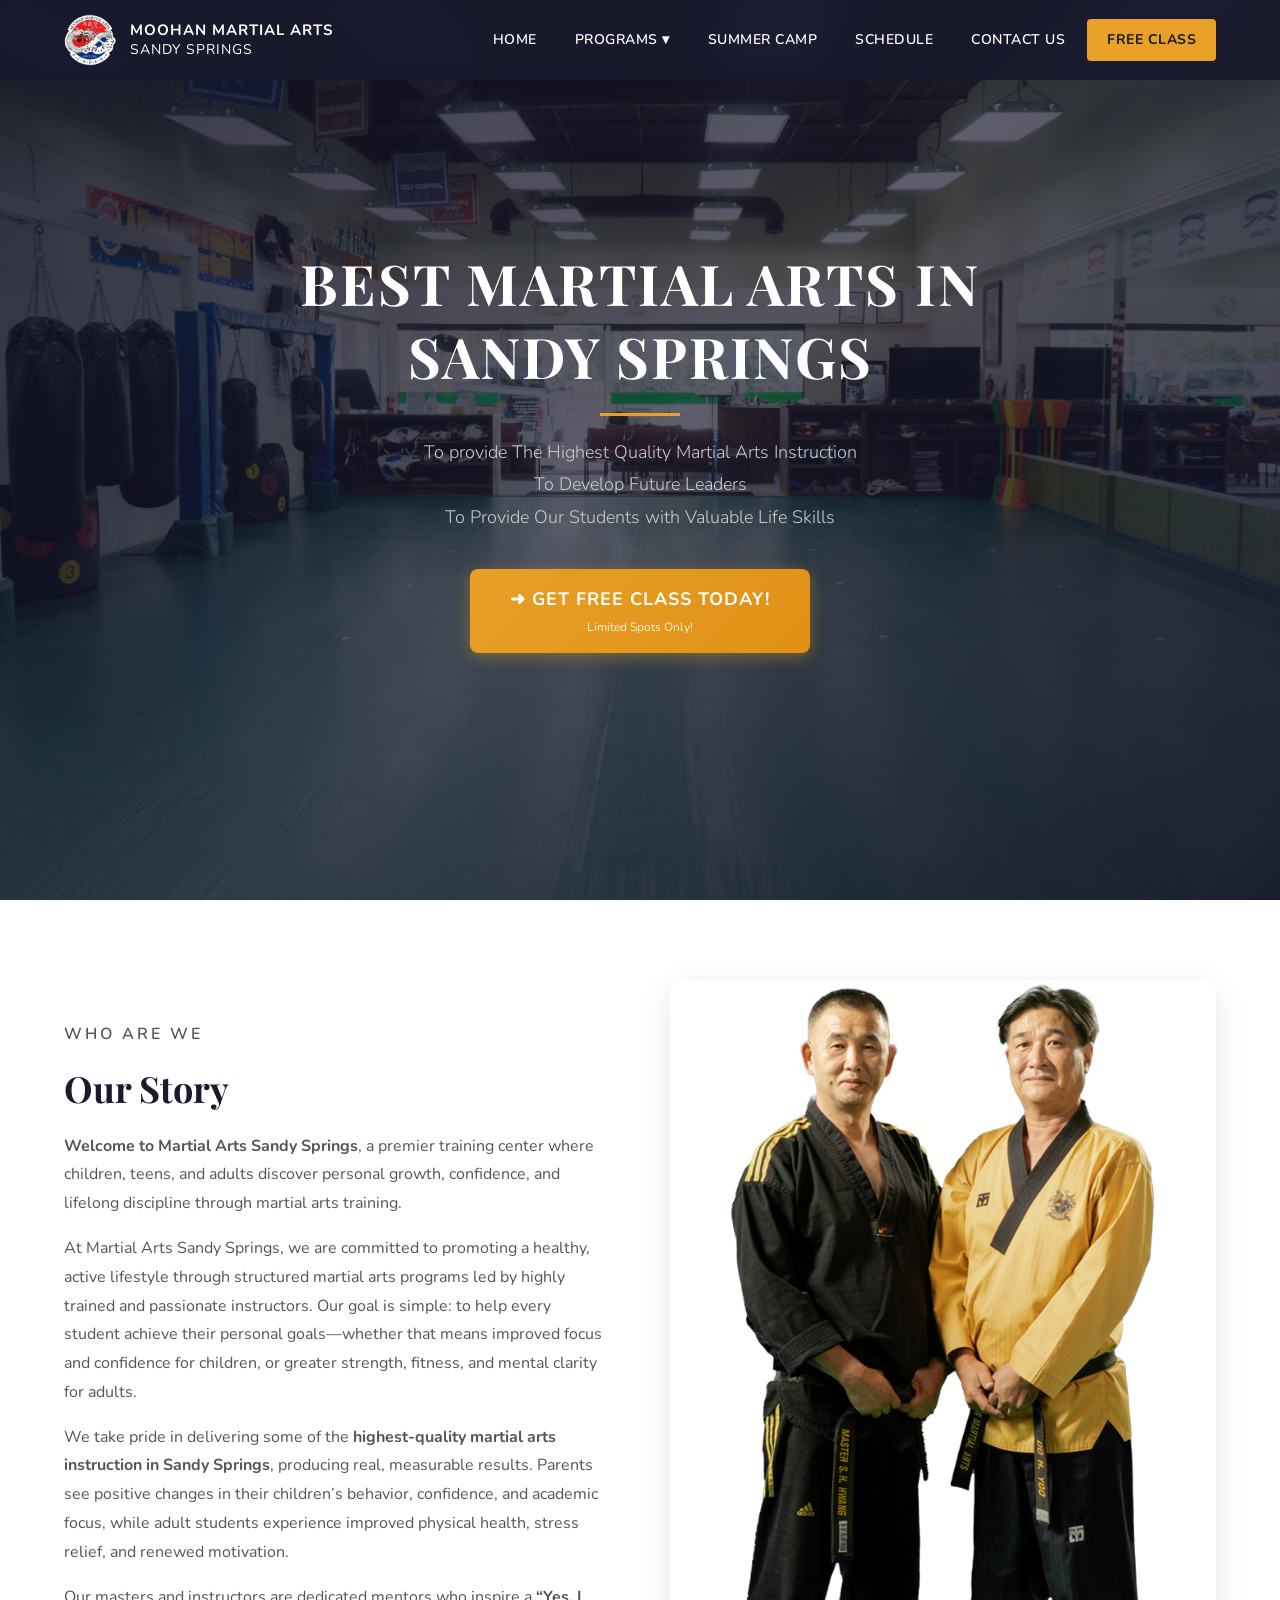
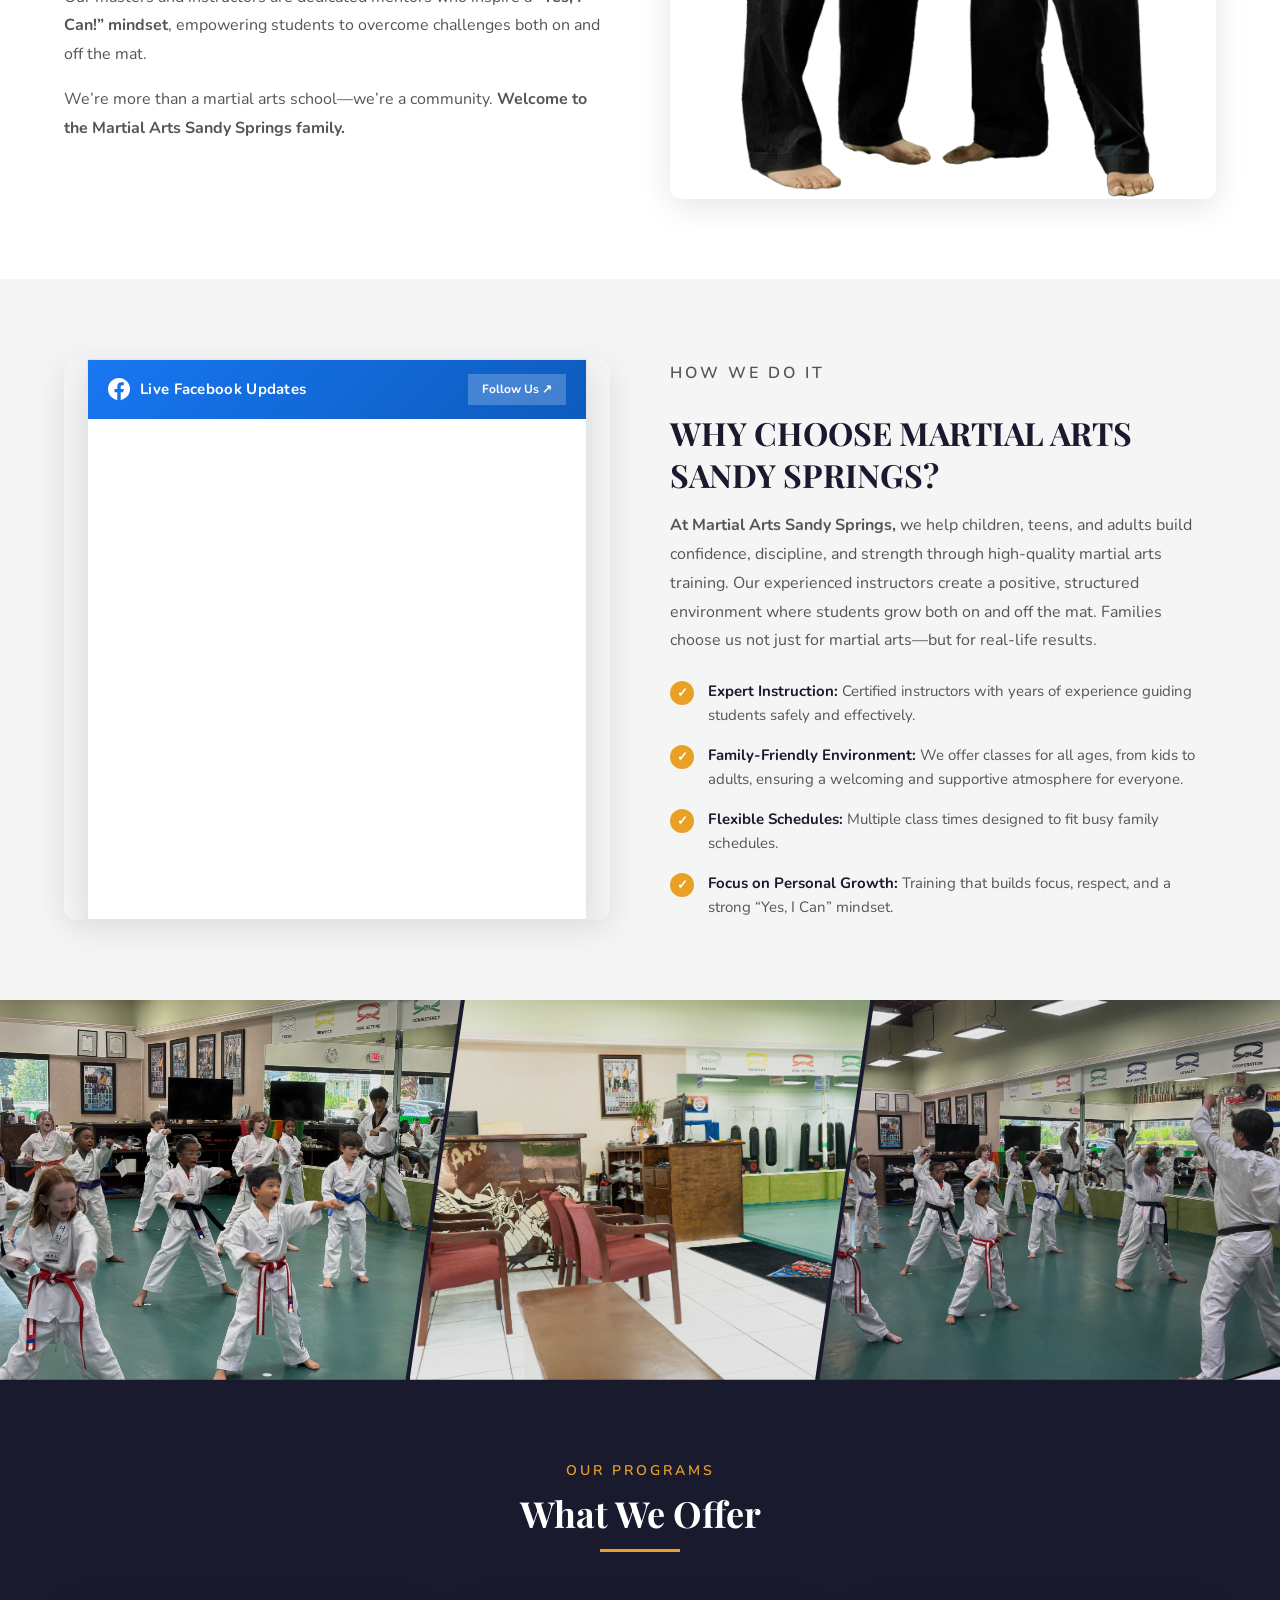
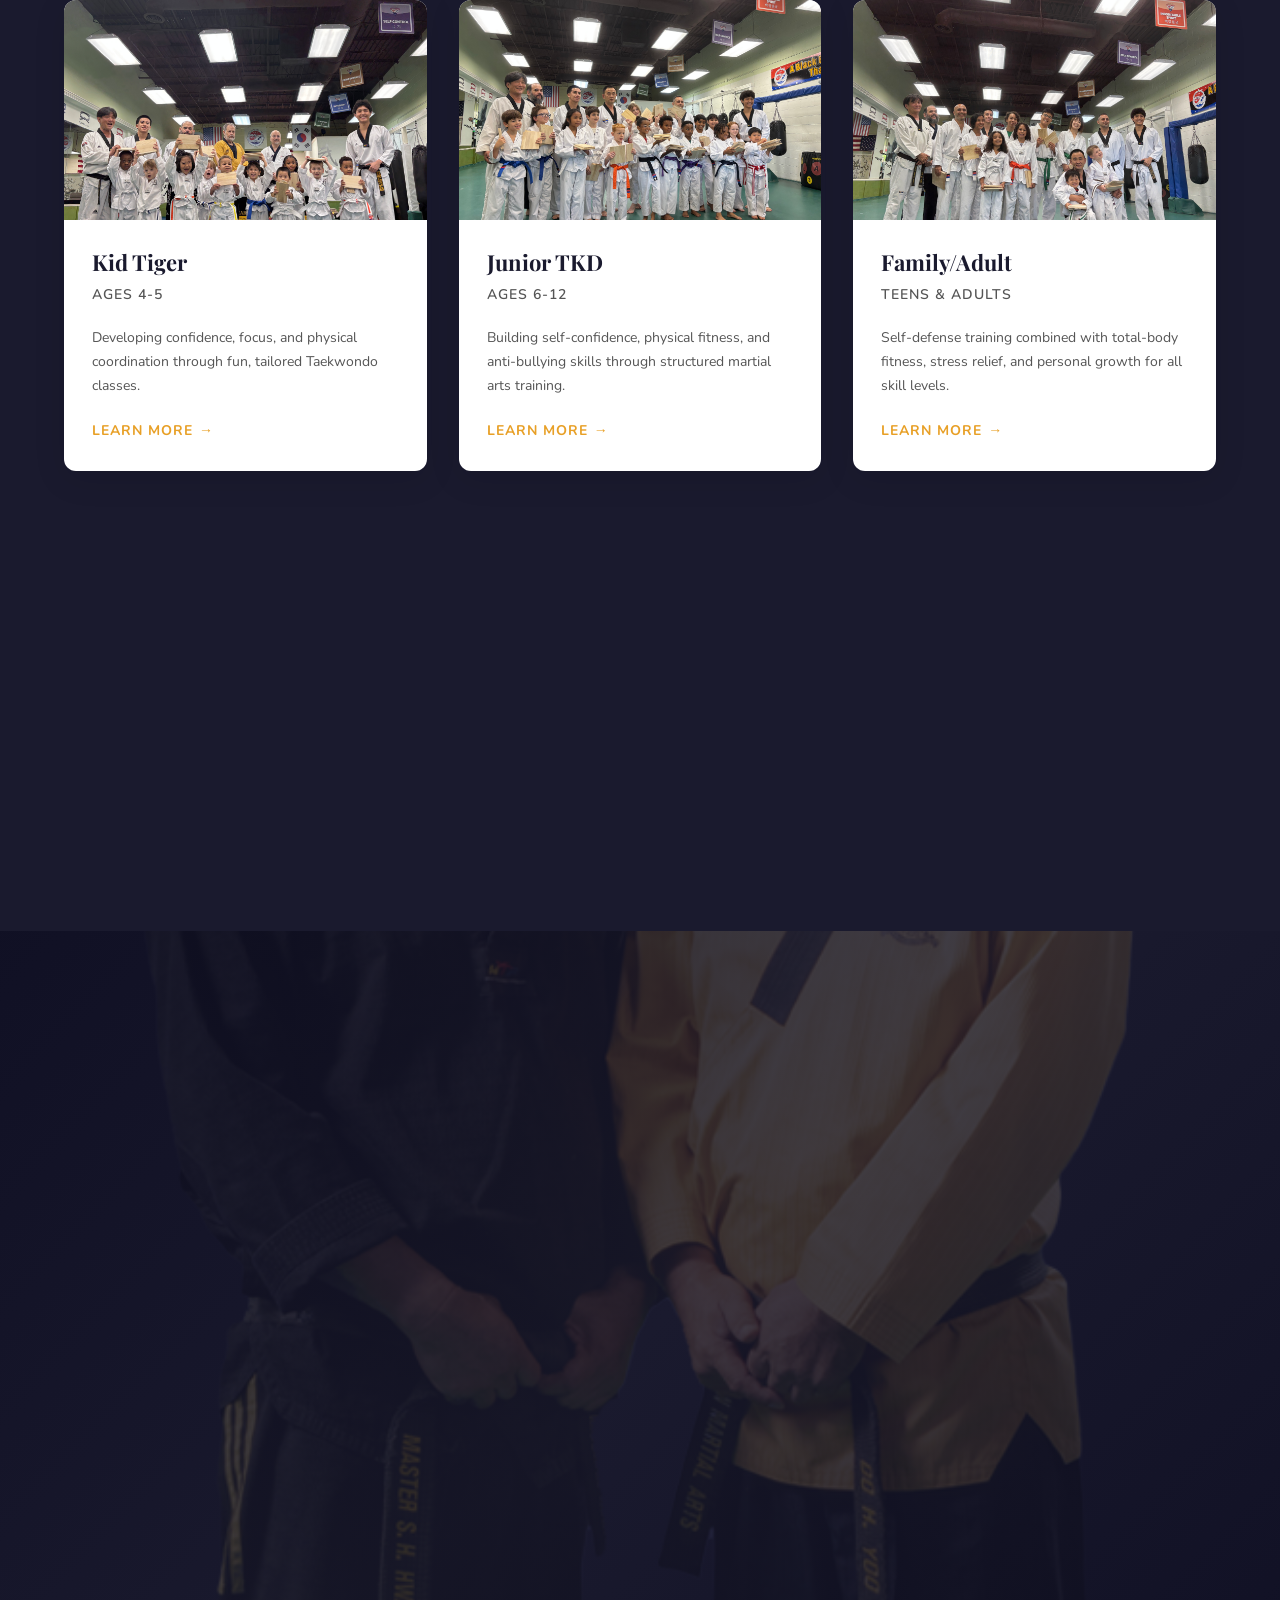
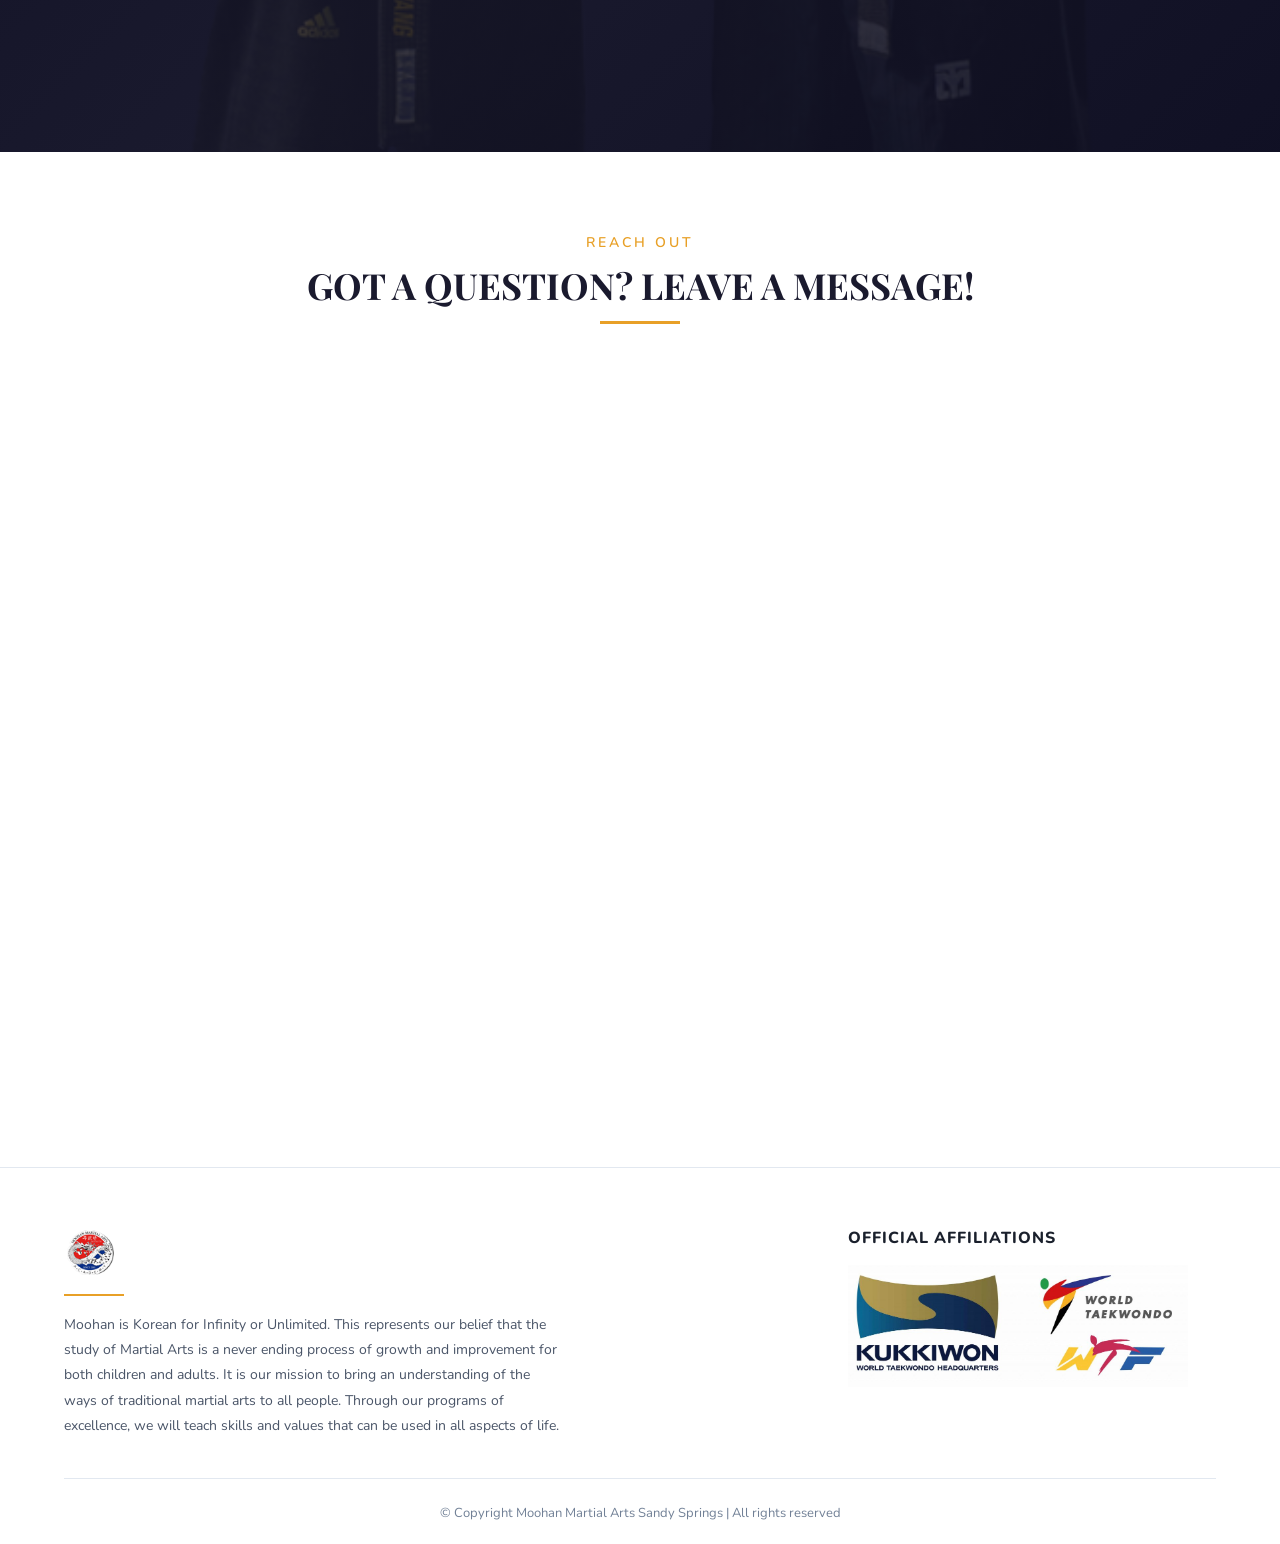
==== commit 4aaffa5a: "Add CMS-managed announcement bar" ====
--- a/index.html
+++ b/index.html
@@ -47,6 +47,13 @@
       </ul>
     </div>
   </nav>
+
+  <aside class="announcement-bar" aria-label="Announcement" hidden>
+    <div class="container">
+      <p class="announcement-message"></p>
+      <button class="announcement-dismiss" type="button" aria-label="Dismiss announcement">&times;</button>
+    </div>
+  </aside>
 
   <!-- ===================== HERO SECTION ===================== -->
   <section class="hero" id="hero" style="background-image: url('uploads/moohan-masters.webp');">
@@ -292,7 +299,7 @@
         <!-- Contact Form -->
         <div class="contact-form-wrapper animate-on-scroll">
           <h3>Send Us a Message</h3>
-          <form id="contact-form" action="https://formsubmit.co/moohansandysprings@gatech.edu" method="post" onsubmit="return handleFormSubmit(event)">
+          <form id="contact-form" action="https://formsubmit.co/moohansandysprings@gmail.com" method="post" onsubmit="return handleFormSubmit(event)">
             <input type="hidden" name="_subject" value="New Website Inquiry — Moohan Martial Arts Sandy Springs">
             <input type="hidden" name="_template" value="table">
             <input type="hidden" name="_captcha" value="false">
--- a/css/style.css
+++ b/css/style.css
@@ -275,6 +275,56 @@
 }
 
 /* ===================================================
+   ANNOUNCEMENT BAR
+   =================================================== */
+.announcement-bar {
+  margin-top: var(--nav-height);
+  background: var(--color-accent);
+  color: var(--color-dark);
+}
+
+.announcement-bar .container {
+  display: flex;
+  align-items: center;
+  gap: 0.75rem;
+}
+
+.announcement-message {
+  flex: 1;
+  min-width: 0;
+  margin: 0;
+  padding: 0.5rem 0;
+  font-weight: 700;
+  white-space: pre-line;
+  overflow-wrap: anywhere;
+}
+
+.announcement-dismiss {
+  flex: 0 0 44px;
+  min-height: 44px;
+  border: 0;
+  border-radius: 4px;
+  background: transparent;
+  color: inherit;
+  font: inherit;
+  font-size: 1.5rem;
+  cursor: pointer;
+}
+
+.announcement-dismiss:hover {
+  background: rgba(0, 0, 0, 0.1);
+}
+
+.announcement-dismiss:focus-visible {
+  outline: 2px solid currentColor;
+  outline-offset: -3px;
+}
+
+.announcement-bar:not([hidden]) + .page-hero {
+  padding-top: 0;
+}
+
+/* ===================================================
    HERO SECTION
    =================================================== */
 .hero {
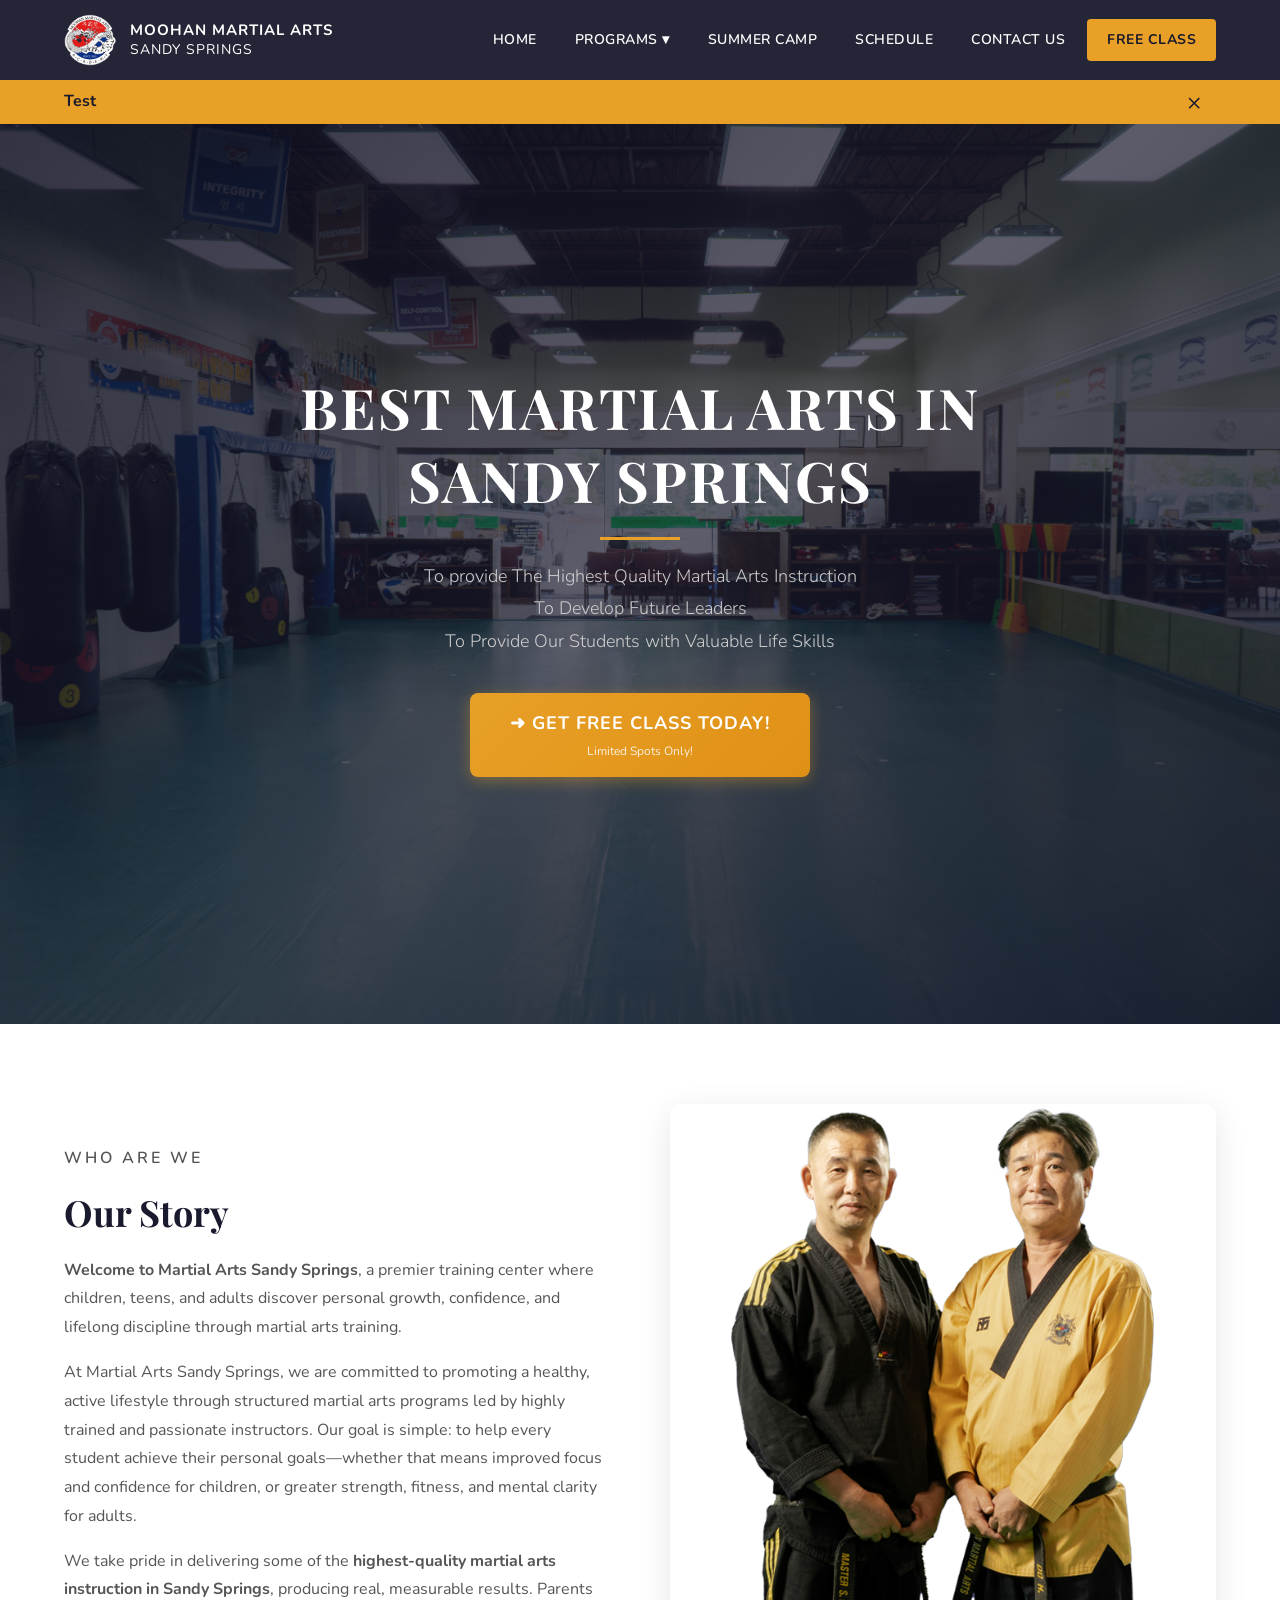
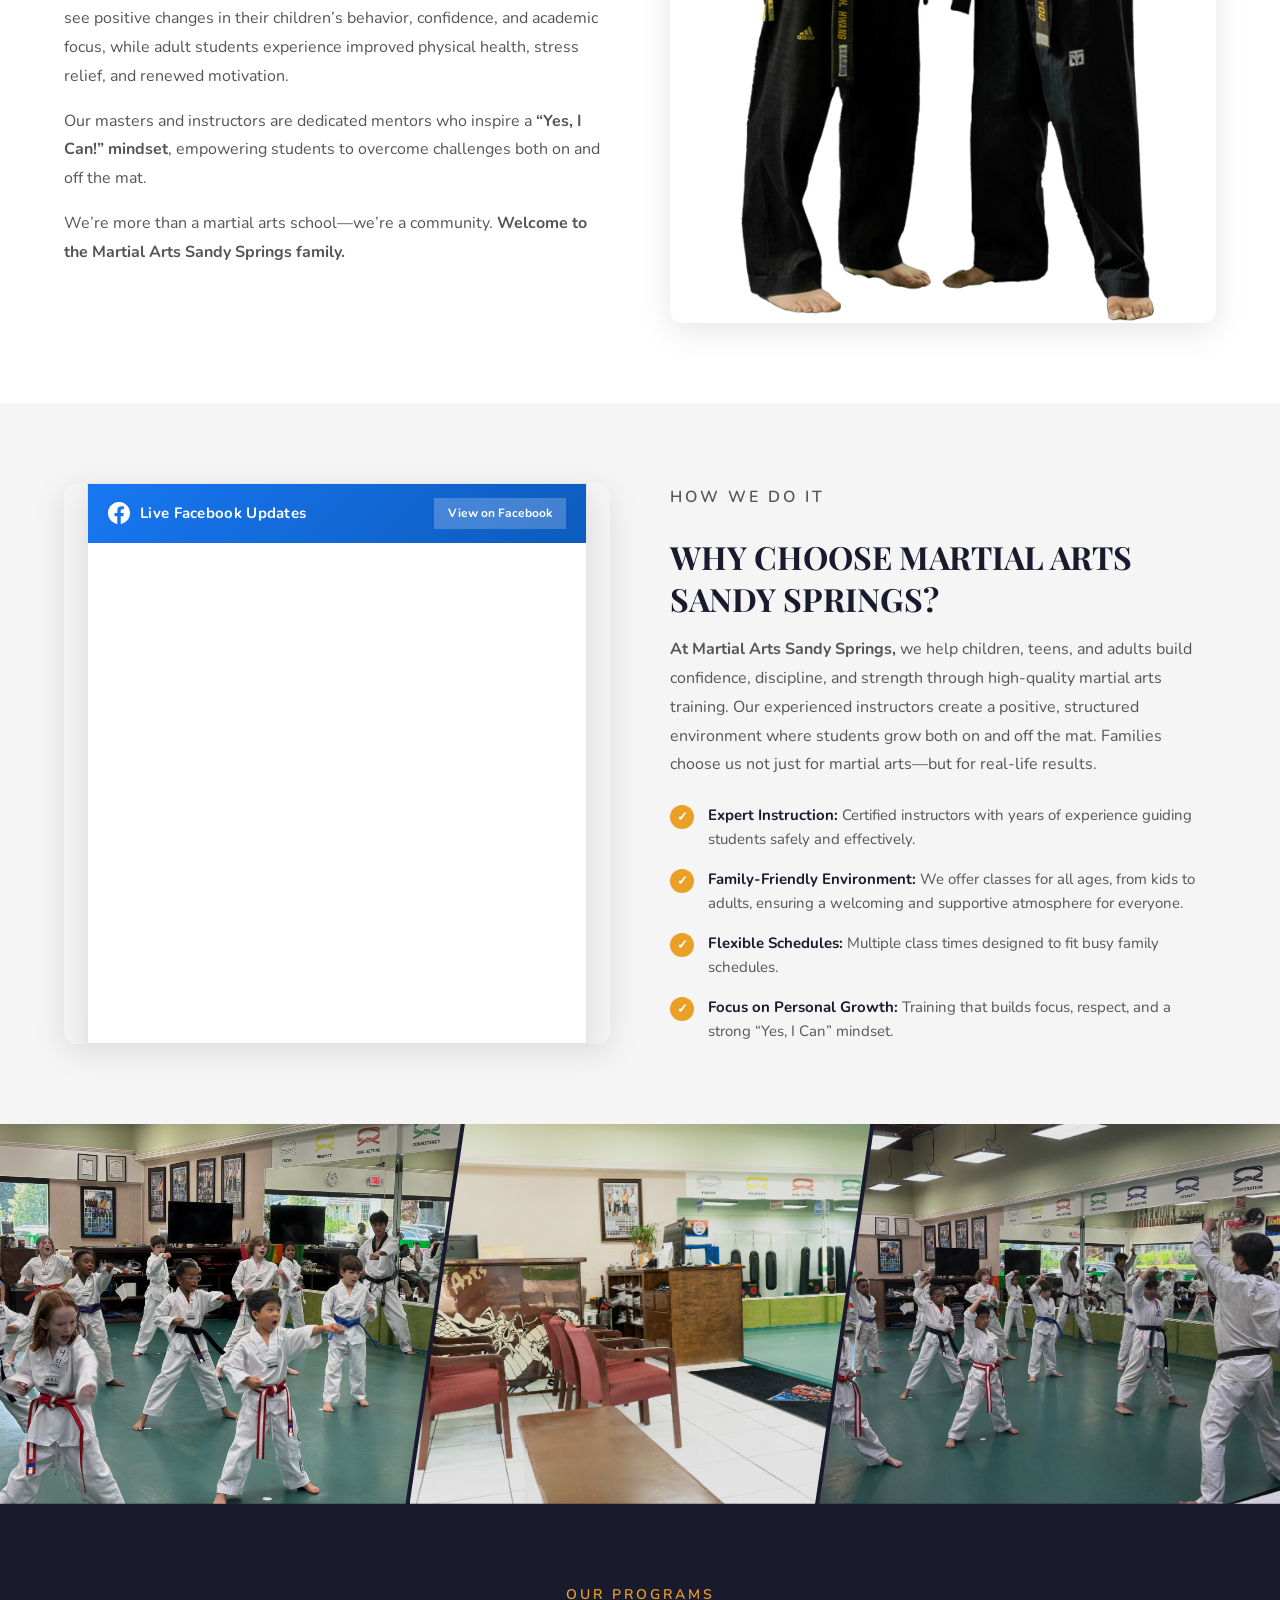
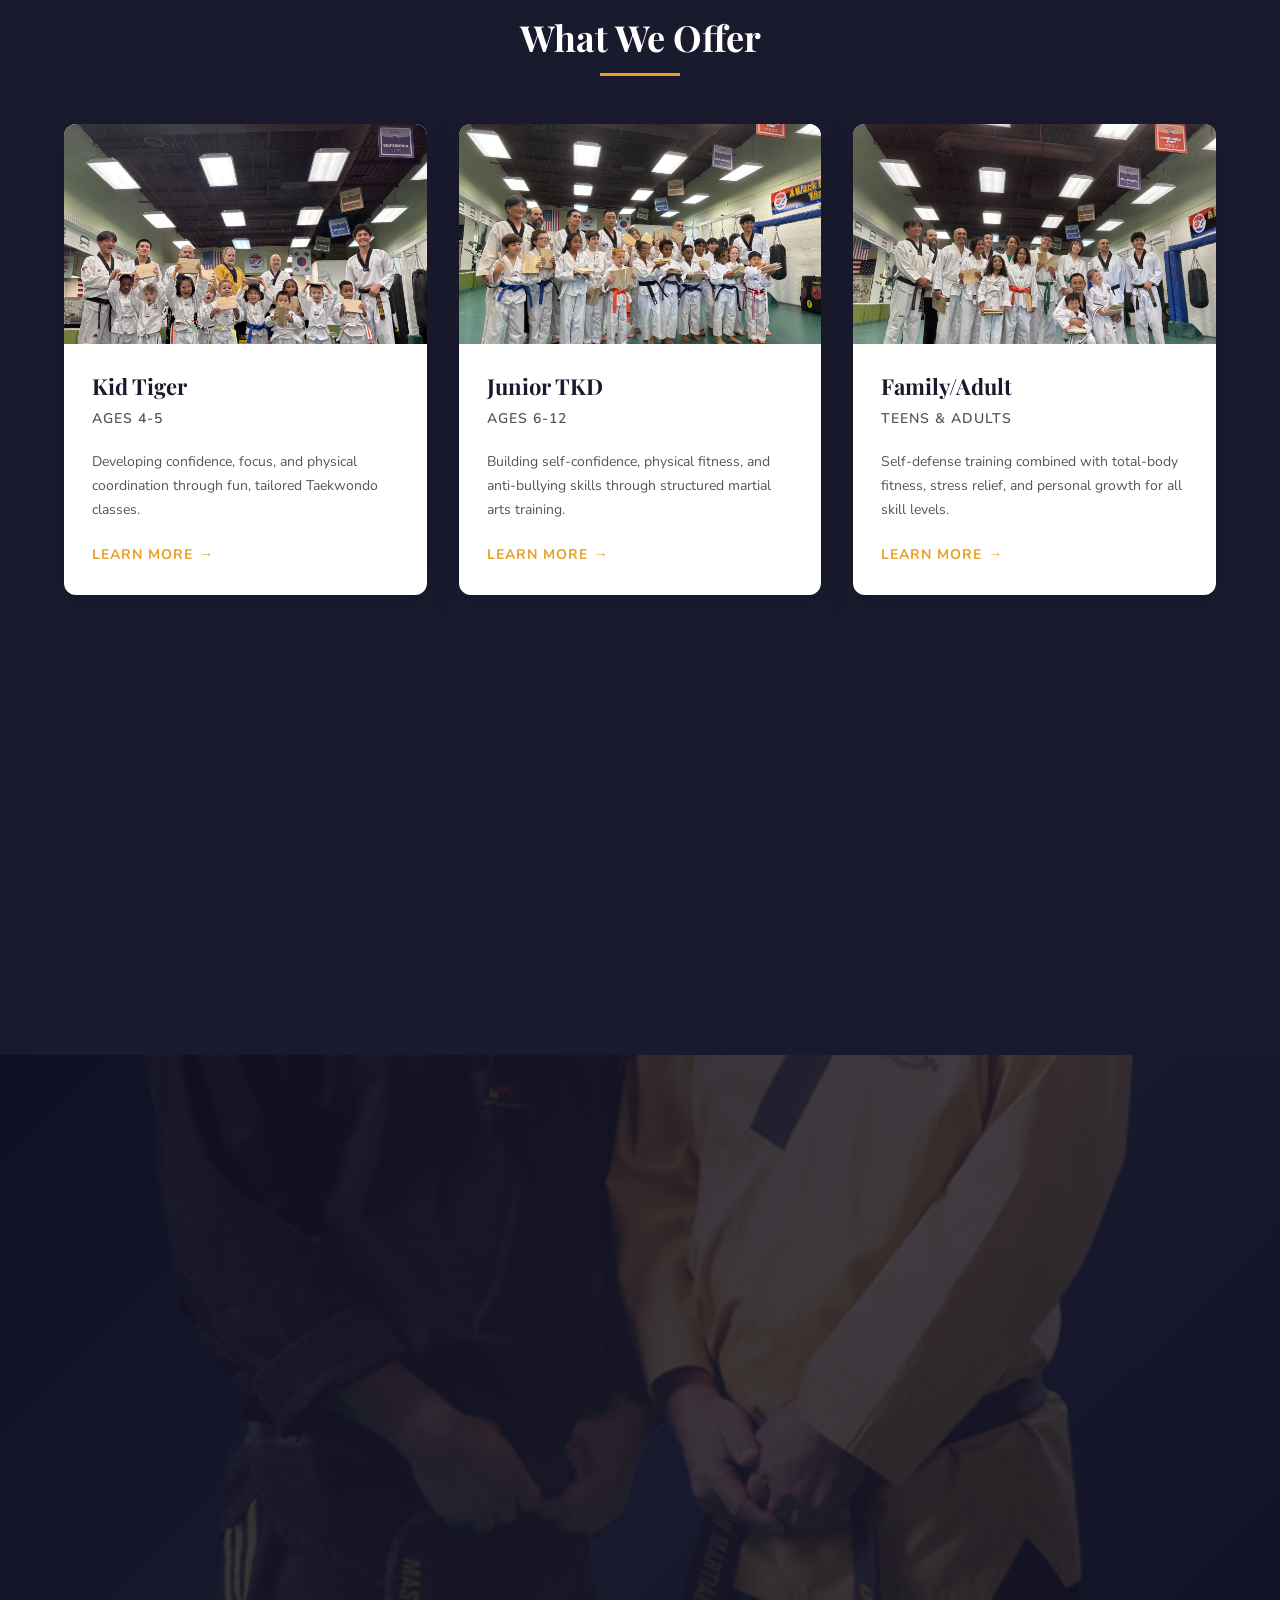
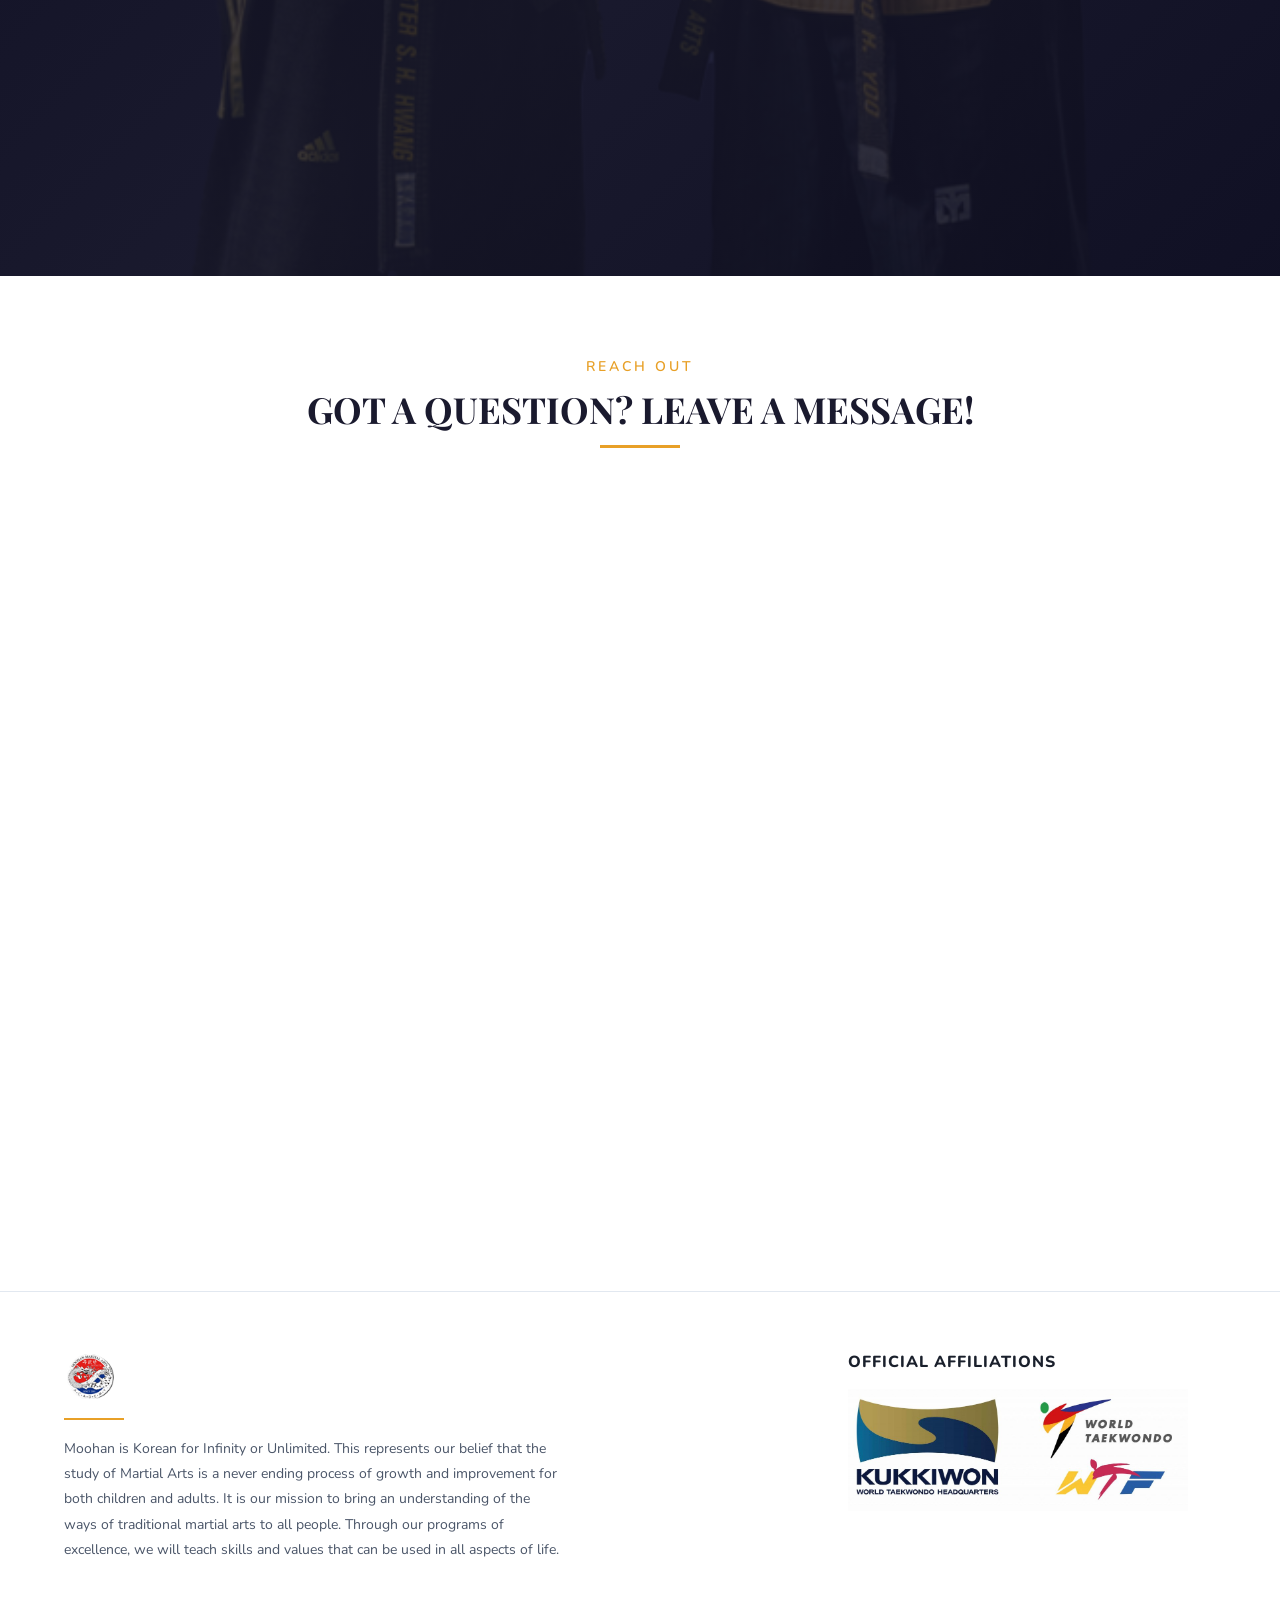
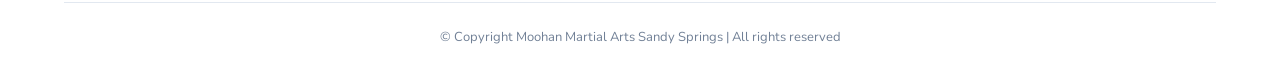
==== commit f9e6adaf: "Restore Facebook posts on the homepage" ====
--- a/index.html
+++ b/index.html
@@ -97,42 +97,23 @@
     <div class="container">
       <div class="why-choose-grid">
         <div class="why-choose-image animate-on-scroll" style="display: flex; justify-content: center; align-items: center; width: 100%; max-width: 100%; box-sizing: border-box;">
-          <div id="fb-root"></div>
-          <script async defer crossorigin="anonymous" src="https://connect.facebook.net/en_US/sdk.js#xfbml=1&version=v18.0"></script>
-          
           <div class="fb-card-wrapper" style="width: 100%; max-width: 500px; box-sizing: border-box; background: #ffffff; border-radius: 0; border: 1px solid rgba(0, 0, 0, 0.1); box-shadow: 0 12px 32px rgba(0, 0, 0, 0.12); overflow: hidden; padding: 0;">
             <div class="fb-card-header" style="background: linear-gradient(135deg, #1877f2, #0d5bbd); padding: 14px 20px; display: flex; align-items: center; justify-content: space-between; color: #ffffff; border-radius: 0; box-sizing: border-box;">
               <div style="display: flex; align-items: center; gap: 10px;">
                 <svg width="22" height="22" viewBox="0 0 24 24" fill="#ffffff"><path d="M24 12.073c0-6.627-5.373-12-12-12s-12 5.373-12 12c0 5.99 4.388 10.954 10.125 11.854v-8.385H7.078v-3.47h3.047V9.43c0-3.007 1.792-4.669 4.533-4.669 1.312 0 2.686.235 2.686.235v2.953H15.83c-1.491 0-1.956.925-1.956 1.874v2.25h3.328l-.532 3.47h-2.796v8.385C19.612 23.027 24 18.062 24 12.073z"/></svg>
                 <span style="font-weight: 700; font-size: 15px; letter-spacing: 0.3px; color: #ffffff;">Live Facebook Updates</span>
               </div>
-              <a href="https://www.facebook.com/moohansandysprings/" target="_blank" style="background: rgba(255,255,255,0.22); color: #ffffff; padding: 6px 14px; border-radius: 0; font-size: 12px; font-weight: 700; text-decoration: none; transition: background 0.2s;" onmouseover="this.style.background='rgba(255,255,255,0.38)'" onmouseout="this.style.background='rgba(255,255,255,0.22)'">Follow Us ↗</a>
-            </div>
-
-            <div class="fb-page" 
-                 data-href="https://www.facebook.com/moohansandysprings/" 
-                 data-tabs="timeline" 
-                 data-width="500" 
-                 data-height="500" 
-                 data-small-header="true" 
-                 data-adapt-container-width="true" 
-                 data-hide-cover="true" 
-                 data-show-facepile="false"
-                 style="overflow: hidden; width: 100%;">
-              <blockquote cite="https://www.facebook.com/moohansandysprings/" class="fb-xfbml-parse-ignore">
-                <iframe 
-                  src="https://www.facebook.com/plugins/page.php?href=https%3A%2F%2Fwww.facebook.com%2Fmoohansandysprings%2F&tabs=timeline&width=500&height=500&small_header=true&adapt_container_width=true&hide_cover=true&show_facepile=false&appId" 
-                  width="100%" 
-                  height="500" 
-                  style="border:none; overflow:hidden; width:100%; max-width:100%; height:500px; display:block; margin:0; padding:0;" 
-                  scrolling="no" 
-                  frameborder="0" 
-                  allowfullscreen="true" 
-                  allow="autoplay; clipboard-write; encrypted-media; picture-in-picture; web-share"
-                  title="Moohan Martial Arts Sandy Springs Facebook Feed">
-                </iframe>
-              </blockquote>
-            </div>
+              <a href="https://www.facebook.com/moohansandysprings/" target="_blank" rel="noopener" style="background: rgba(255,255,255,0.22); color: #ffffff; padding: 6px 14px; border-radius: 0; font-size: 12px; font-weight: 700; text-decoration: none; transition: background 0.2s;" onmouseover="this.style.background='rgba(255,255,255,0.38)'" onmouseout="this.style.background='rgba(255,255,255,0.22)'">View on Facebook</a>
+            </div>
+
+            <!-- Facebook currently returns posts with show_posts=true and no tabs parameter. -->
+            <iframe
+              src="https://www.facebook.com/plugins/page.php?href=https%3A%2F%2Fwww.facebook.com%2Fmoohansandysprings%2F&amp;width=500&amp;height=500&amp;small_header=true&amp;hide_cover=true&amp;show_facepile=false&amp;show_posts=true"
+              height="500"
+              style="display: block; width: 100%; border: 0;"
+              loading="lazy"
+              title="Moohan Martial Arts Sandy Springs Facebook Feed">
+            </iframe>
           </div>
         </div>
         <div class="why-choose-text animate-on-scroll">
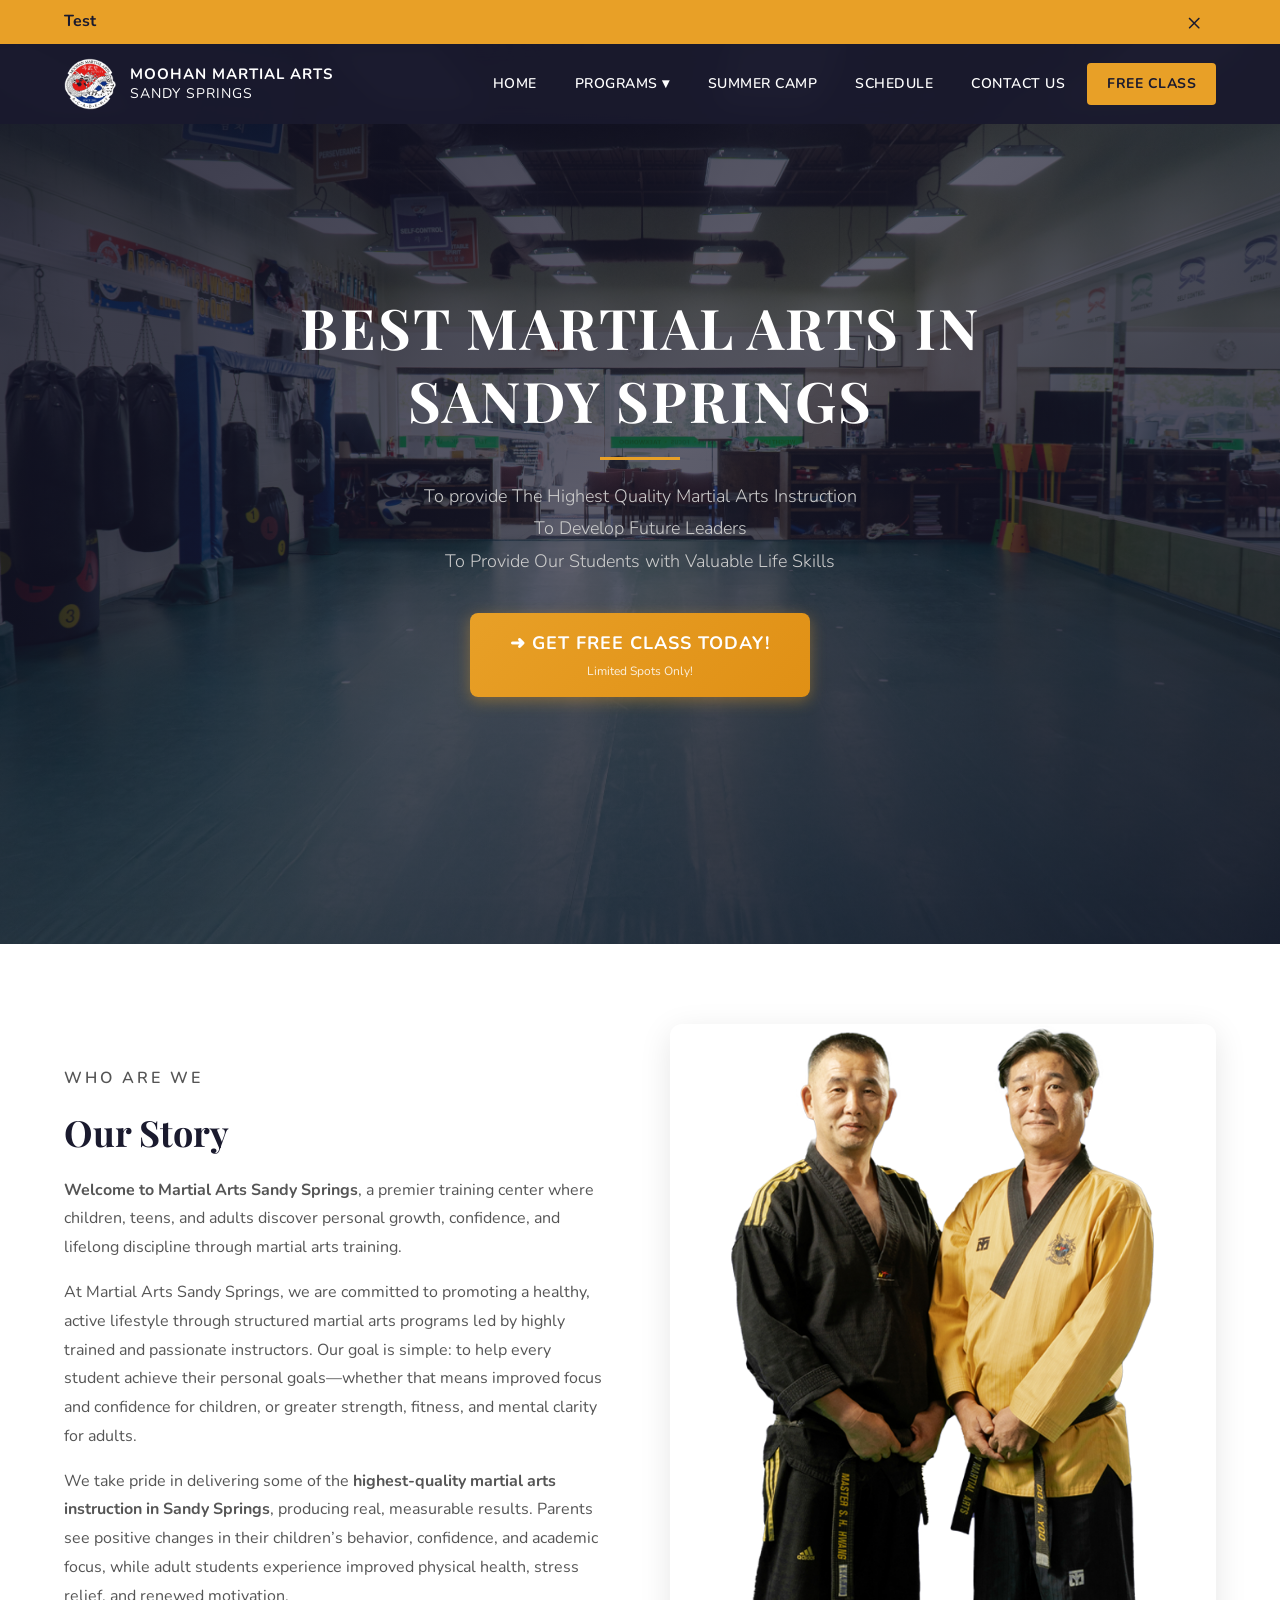
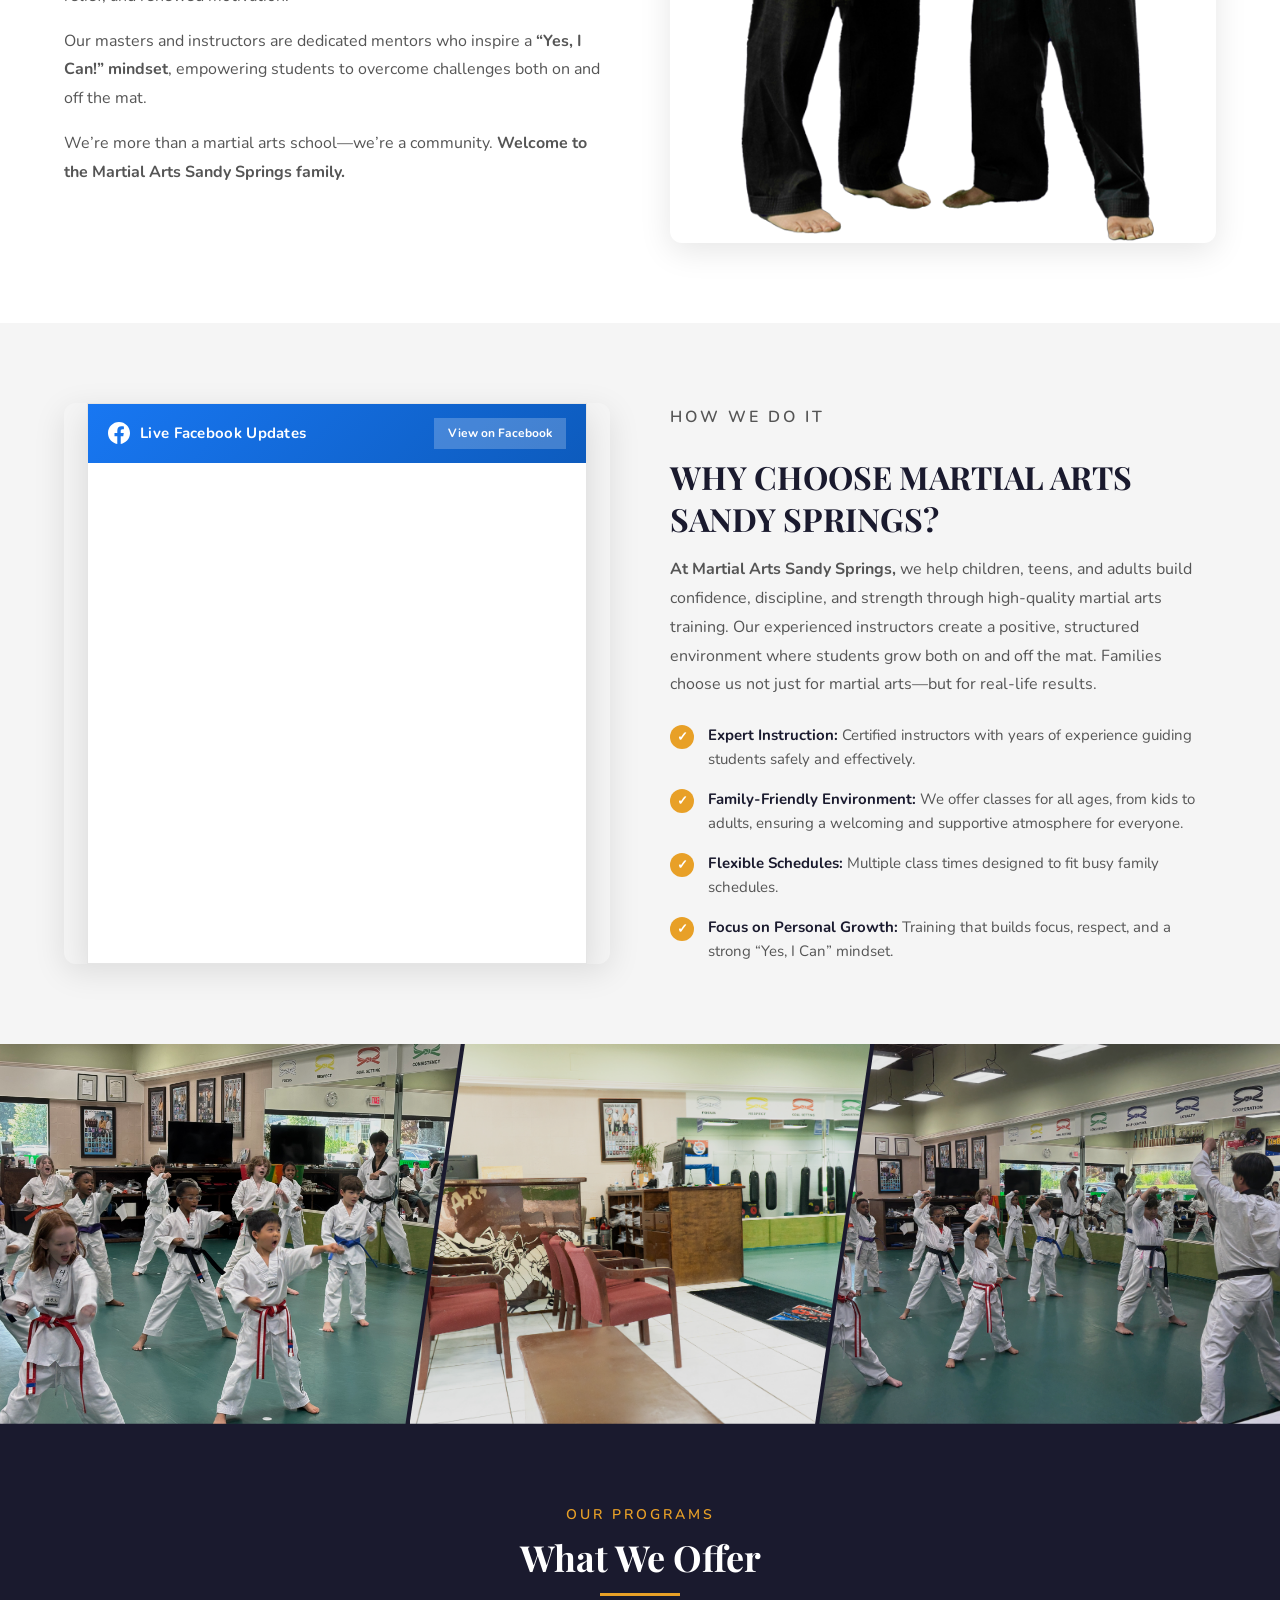
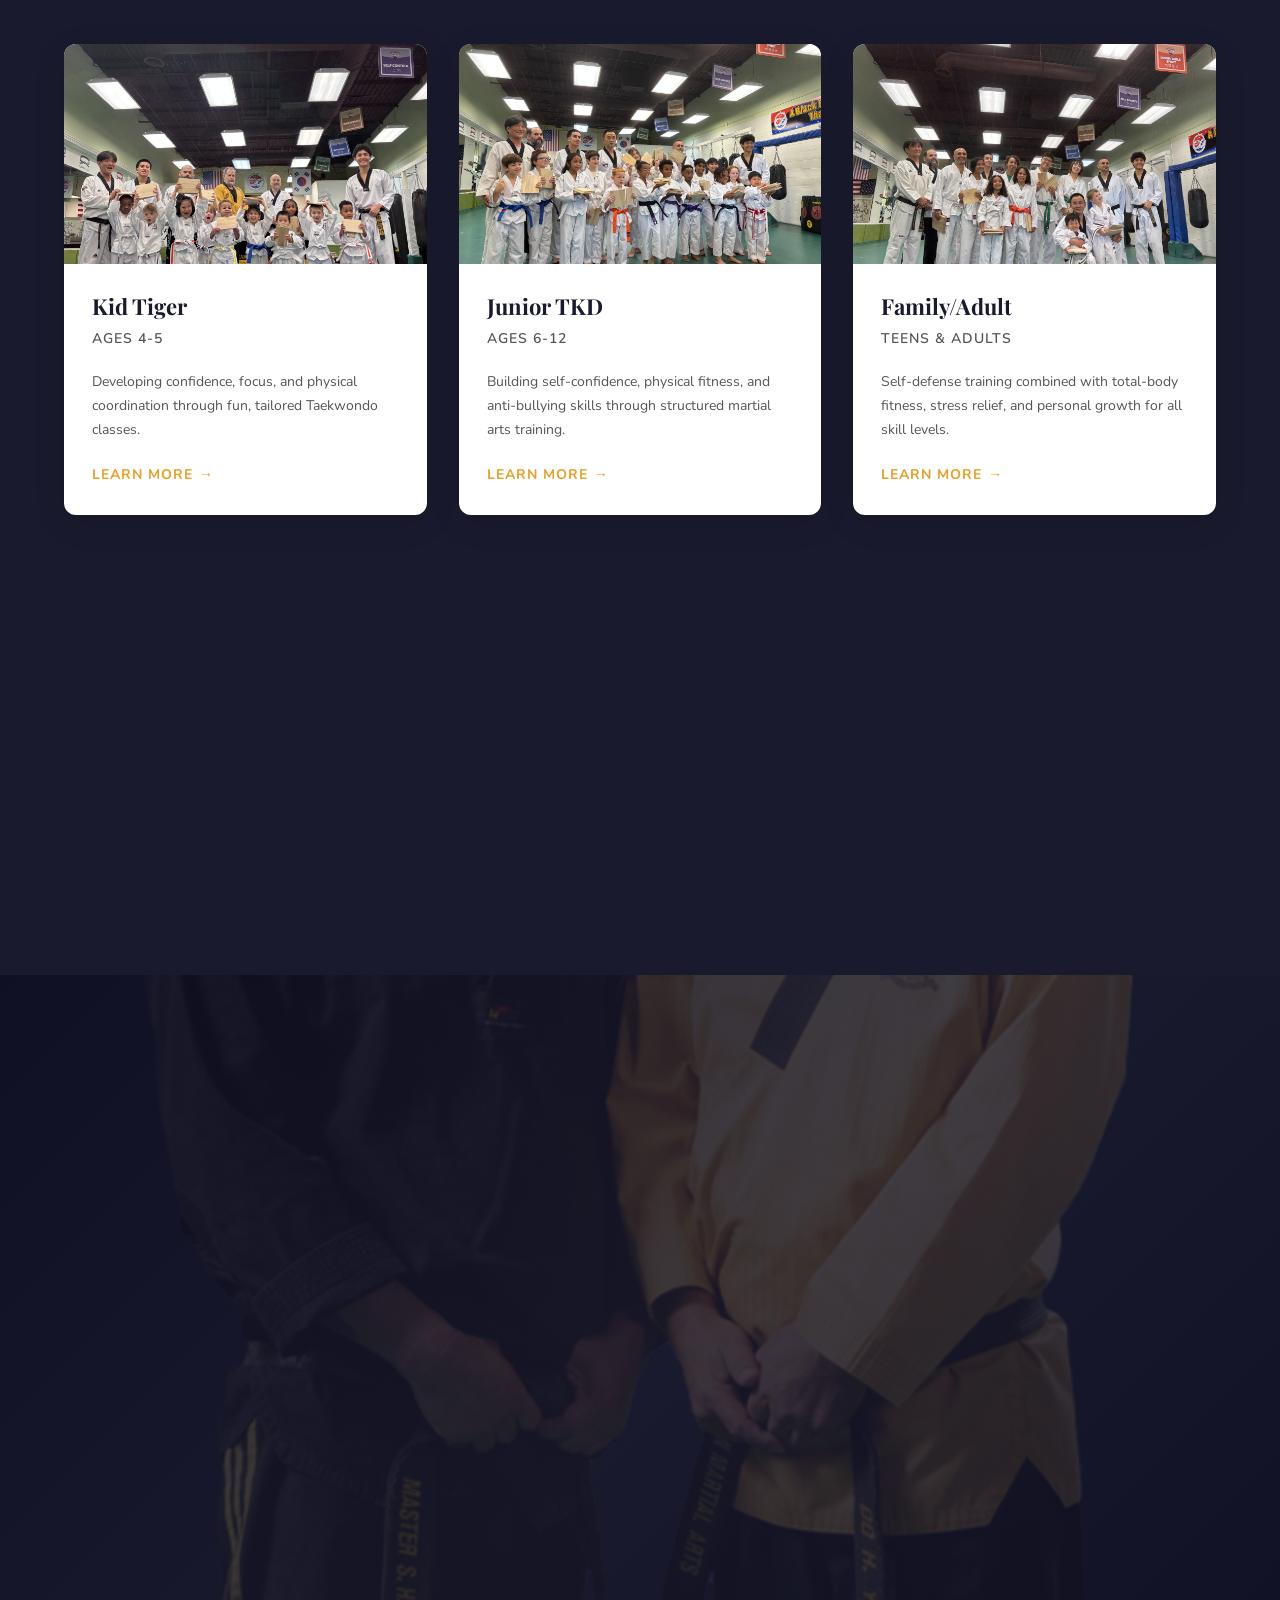
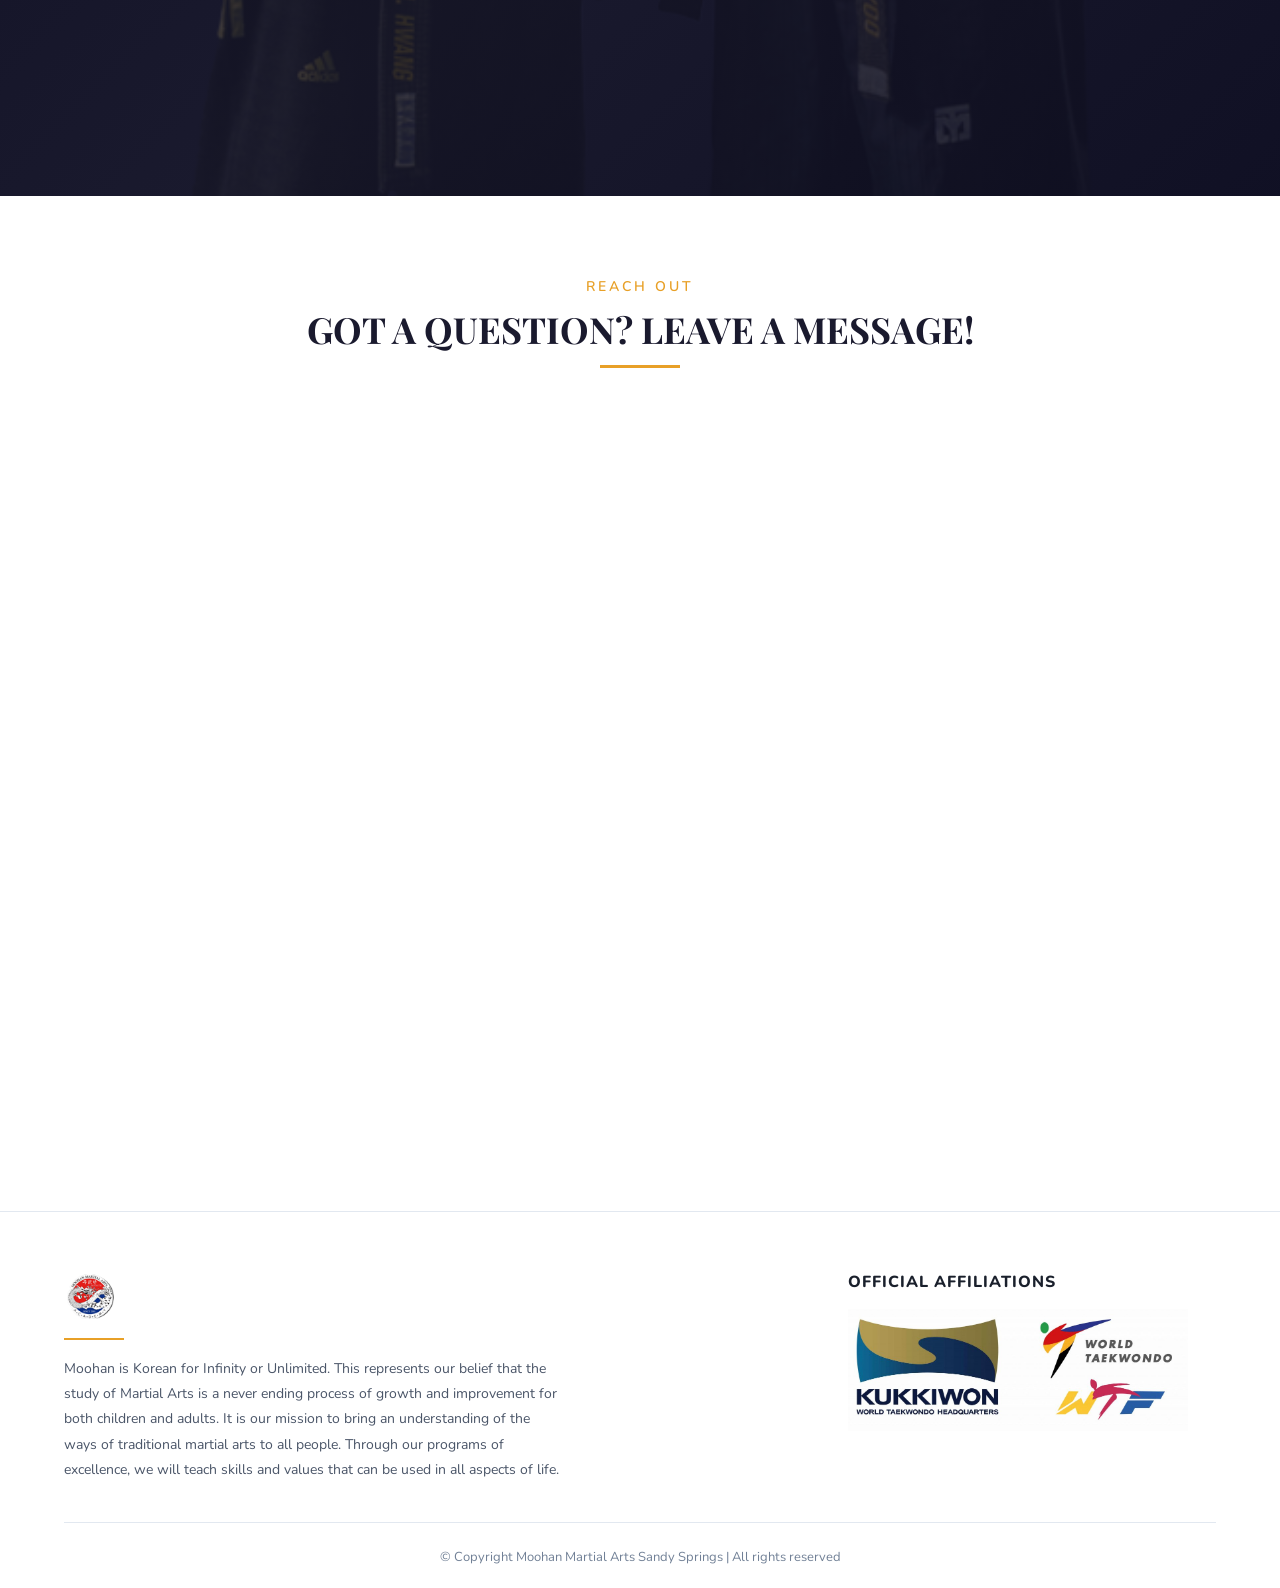
==== commit 89a9b25b: "Keep announcements above navigation and preview the shared header in Decap" ====
--- a/index.html
+++ b/index.html
@@ -16,44 +16,45 @@
 <body>
 
   <!-- ===================== NAVIGATION ===================== -->
-  <nav class="navbar" id="navbar">
-    <div class="container">
-      <a href="index.html" class="nav-brand">
-        <img src="uploads/moohan-logo.png" alt="Moohan Martial Arts Logo" width="52" height="52">
-        <div class="nav-brand-text">
-          <strong>MOOHAN MARTIAL ARTS</strong>
-          SANDY SPRINGS
-        </div>
-      </a>
-
-      <button class="hamburger" id="hamburger" aria-label="Toggle navigation menu">
-        <span></span><span></span><span></span>
-      </button>
-
-      <ul class="nav-links" id="nav-links">
-        <li><a href="index.html">Home</a></li>
-        <li>
-          <a href="#">Programs ▾</a>
-          <ul class="nav-dropdown">
-            <li><a href="programs/kid-tiger.html">Kid Tiger</a></li>
-            <li><a href="programs/junior-tkd.html">Junior TKD</a></li>
-            <li><a href="programs/adult-family.html">Family/Adult</a></li>
-          </ul>
-        </li>
-        <li><a href="summer-camp.html">Summer Camp</a></li>
-        <li><a href="schedule.html">Schedule</a></li>
-        <li><a href="contact.html">Contact Us</a></li>
-        <li><a href="free-trial.html" class="nav-cta">FREE CLASS</a></li>
-      </ul>
-    </div>
-  </nav>
-
-  <aside class="announcement-bar" aria-label="Announcement" hidden>
-    <div class="container">
-      <p class="announcement-message"></p>
-      <button class="announcement-dismiss" type="button" aria-label="Dismiss announcement">&times;</button>
-    </div>
-  </aside>
+  <header class="site-header">
+    <aside class="announcement-bar" aria-label="Announcement" hidden>
+      <div class="container">
+        <p class="announcement-message"></p>
+        <button class="announcement-dismiss" type="button" aria-label="Dismiss announcement">&times;</button>
+      </div>
+    </aside>
+    <nav class="navbar" id="navbar">
+      <div class="container">
+        <a href="index.html" class="nav-brand">
+          <img src="uploads/moohan-logo.png" alt="Moohan Martial Arts Logo" width="52" height="52">
+          <div class="nav-brand-text">
+            <strong>MOOHAN MARTIAL ARTS</strong>
+            SANDY SPRINGS
+          </div>
+        </a>
+
+        <button class="hamburger" id="hamburger" aria-label="Toggle navigation menu">
+          <span></span><span></span><span></span>
+        </button>
+
+        <ul class="nav-links" id="nav-links">
+          <li><a href="index.html">Home</a></li>
+          <li>
+            <a href="#">Programs ▾</a>
+            <ul class="nav-dropdown">
+              <li><a href="programs/kid-tiger.html">Kid Tiger</a></li>
+              <li><a href="programs/junior-tkd.html">Junior TKD</a></li>
+              <li><a href="programs/adult-family.html">Family/Adult</a></li>
+            </ul>
+          </li>
+          <li><a href="summer-camp.html">Summer Camp</a></li>
+          <li><a href="schedule.html">Schedule</a></li>
+          <li><a href="contact.html">Contact Us</a></li>
+          <li><a href="free-trial.html" class="nav-cta">FREE CLASS</a></li>
+        </ul>
+      </div>
+    </nav>
+  </header>
 
   <!-- ===================== HERO SECTION ===================== -->
   <section class="hero" id="hero" style="background-image: url('uploads/moohan-masters.webp');">
--- a/css/style.css
+++ b/css/style.css
@@ -24,7 +24,7 @@
   line-height: 1.6;
   color: #333;
   background: #fff;
-  overflow-x: hidden;
+  overflow-x: clip;
 }
 
 img {
@@ -132,6 +132,17 @@
   box-shadow: 0 2px 20px rgba(0,0,0,0.3);
 }
 
+.site-header {
+  position: sticky;
+  top: 0;
+  z-index: 1000;
+  margin-bottom: calc(-1 * var(--nav-height));
+}
+
+.site-header .navbar {
+  position: relative;
+}
+
 .navbar .container {
   display: flex;
   align-items: center;
@@ -278,7 +289,6 @@
    ANNOUNCEMENT BAR
    =================================================== */
 .announcement-bar {
-  margin-top: var(--nav-height);
   background: var(--color-accent);
   color: var(--color-dark);
 }
@@ -318,10 +328,6 @@
 .announcement-dismiss:focus-visible {
   outline: 2px solid currentColor;
   outline-offset: -3px;
-}
-
-.announcement-bar:not([hidden]) + .page-hero {
-  padding-top: 0;
 }
 
 /* ===================================================
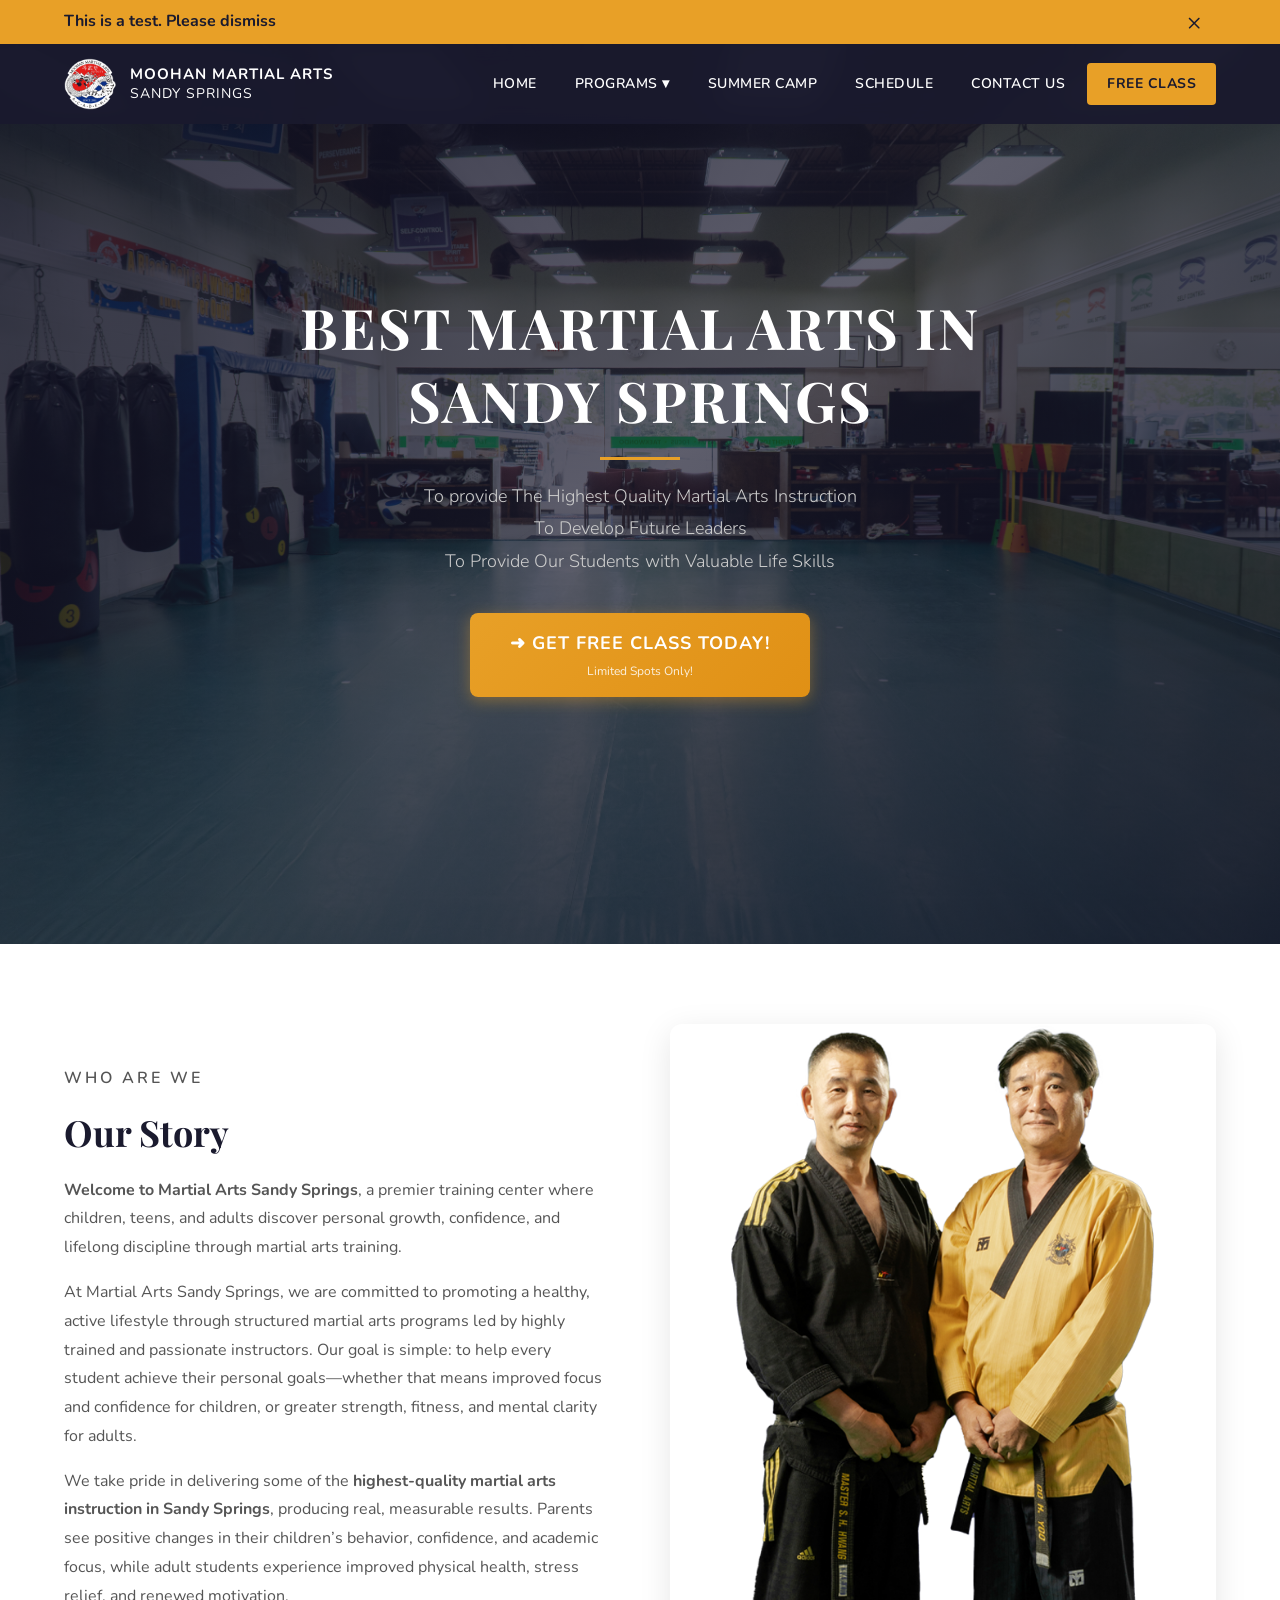
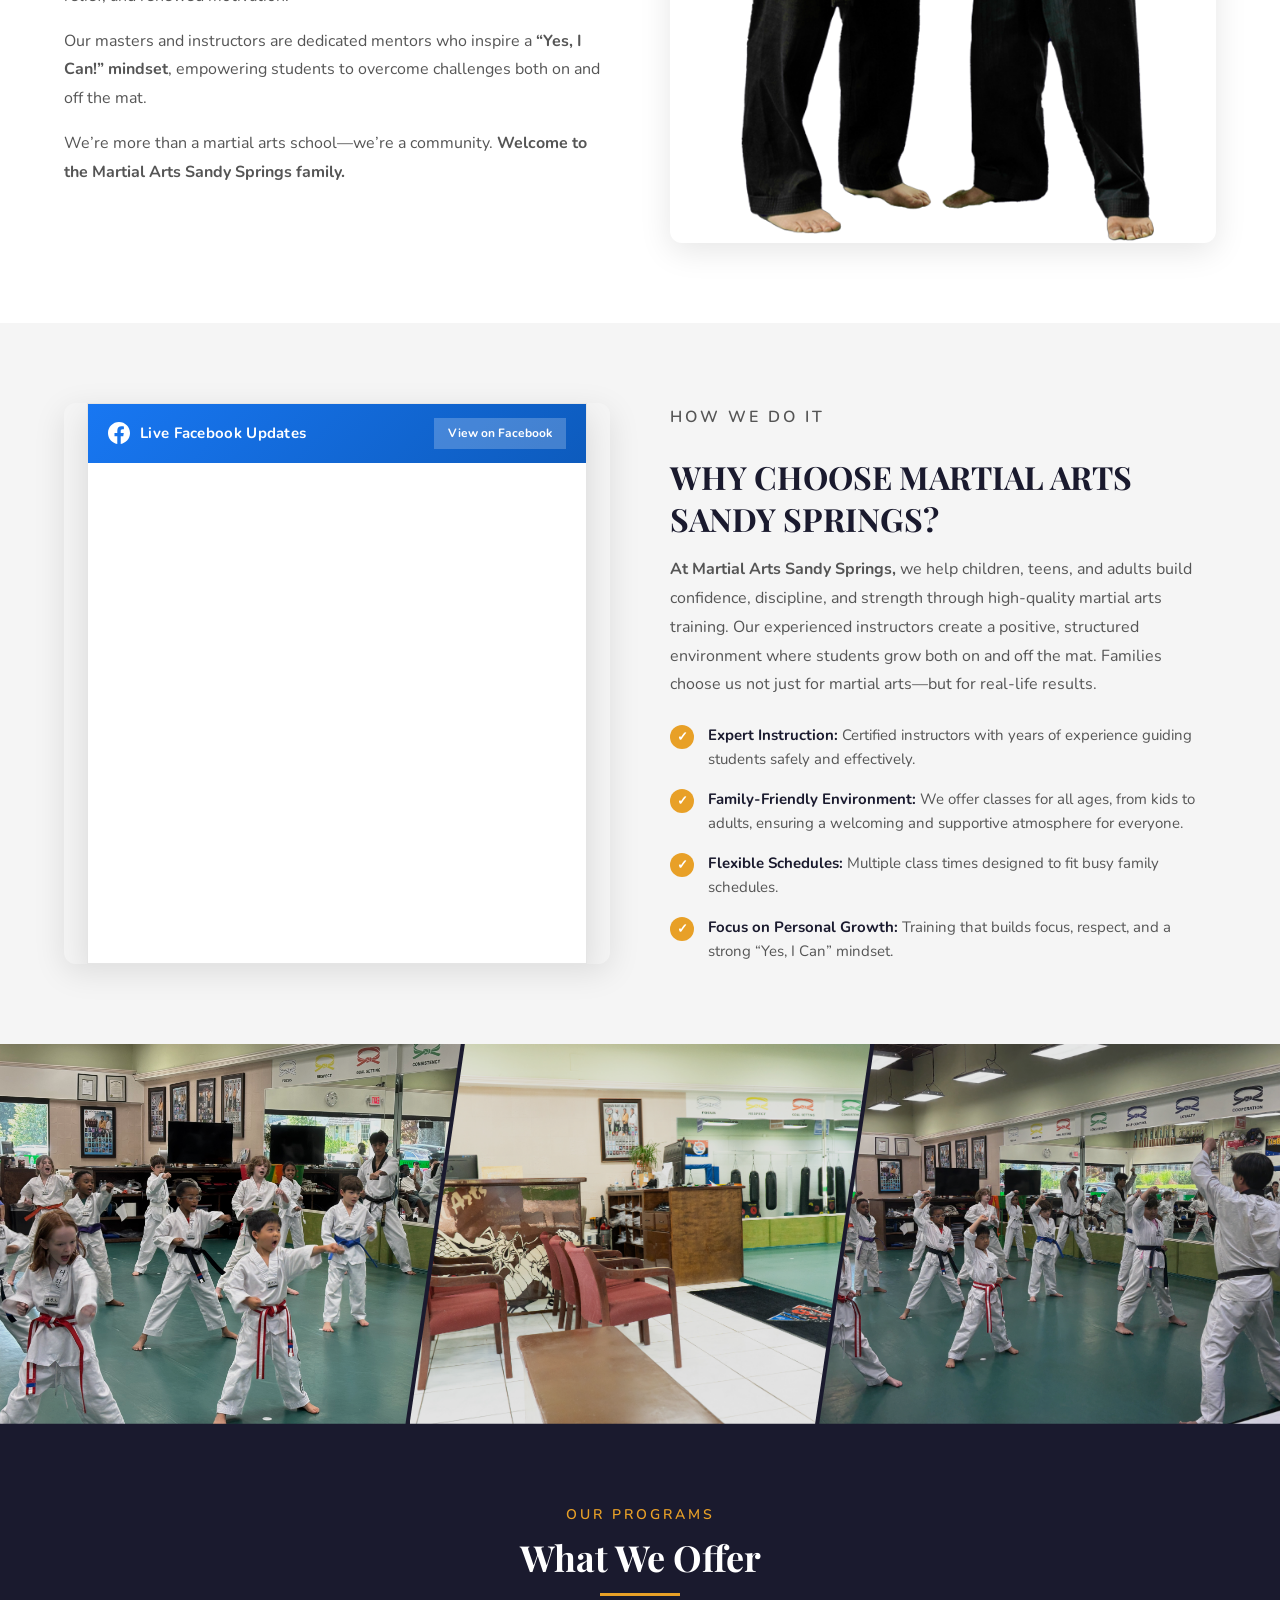
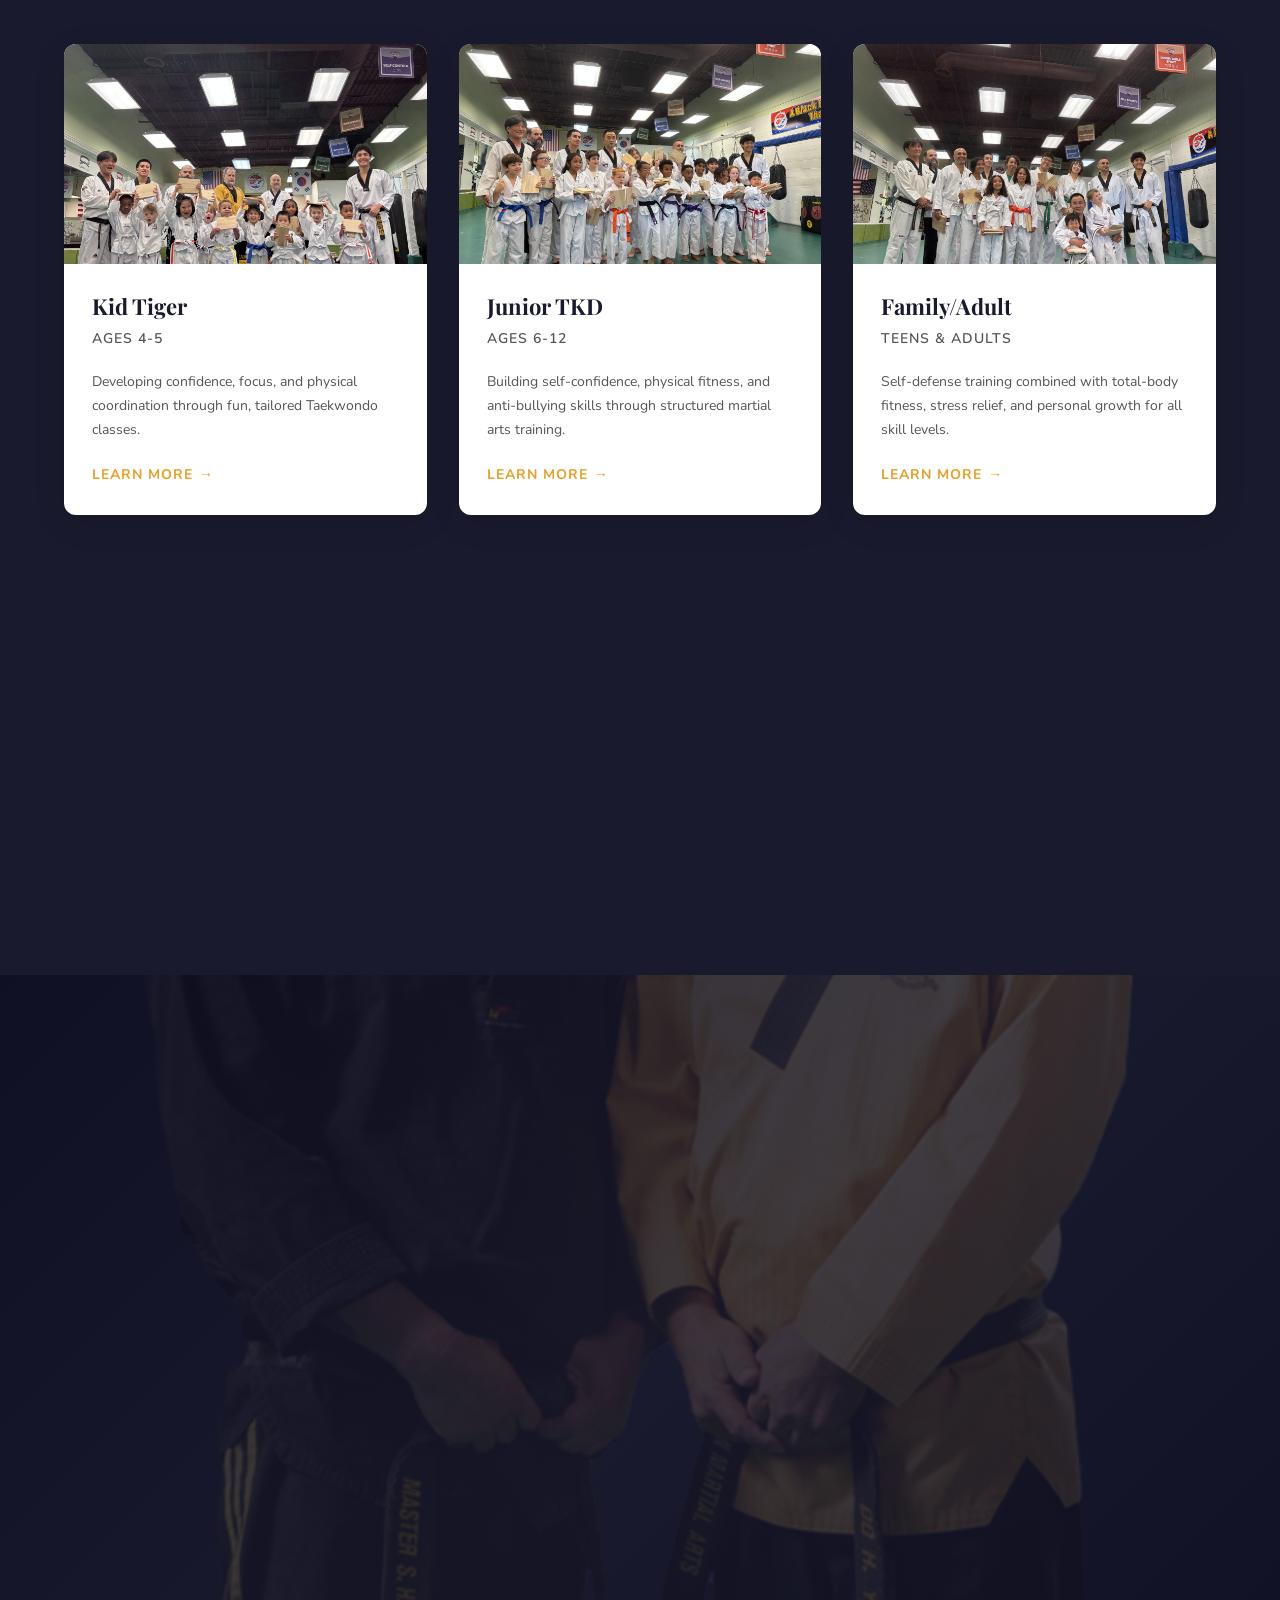
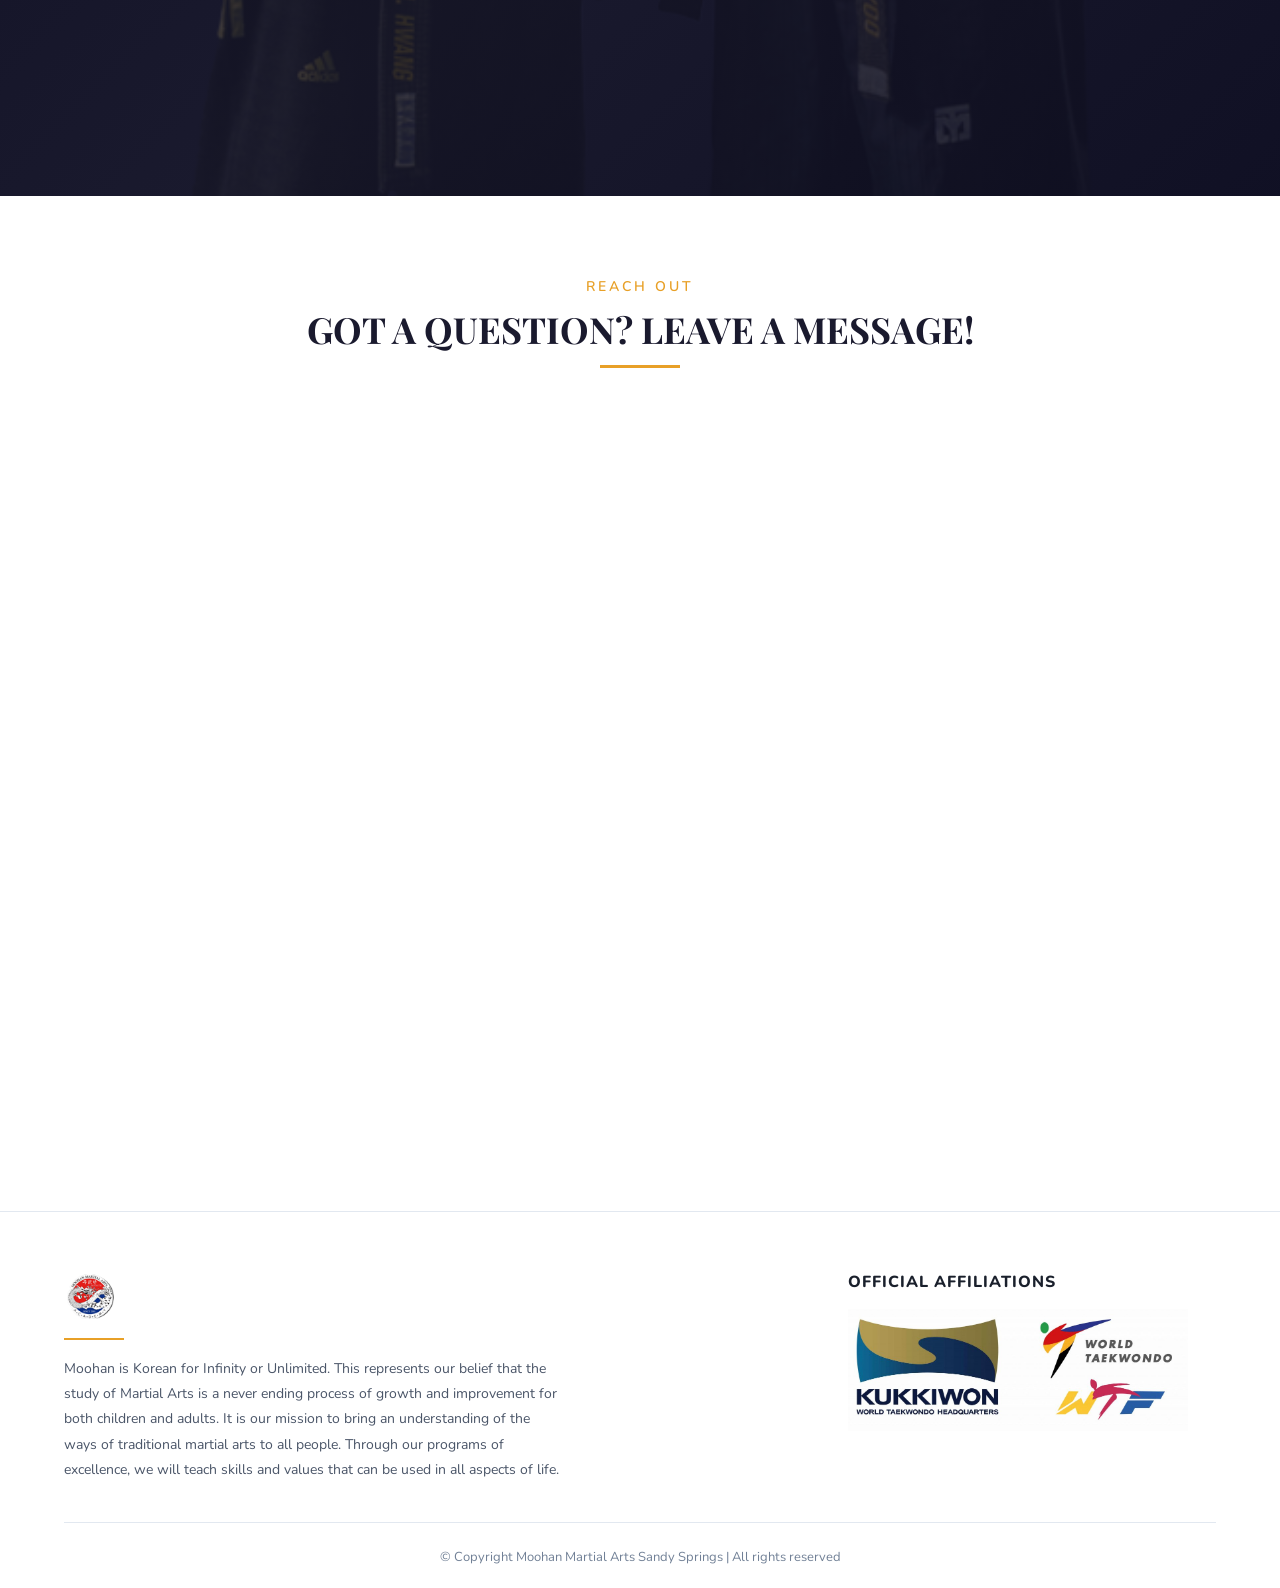
==== commit 40cd0d78: "Refresh cached header styles on public pages and CMS preview" ====
--- a/index.html
+++ b/index.html
@@ -11,7 +11,7 @@
   <meta property="og:image" content="uploads/moohan-logo.png">
   <link rel="icon" href="uploads/favicon.png" sizes="32x32">
   <link rel="apple-touch-icon" href="uploads/favicon-192.png">
-  <link rel="stylesheet" href="css/style.css">
+  <link rel="stylesheet" href="css/style.css?v=89a9b25">
 </head>
 <body>
 
